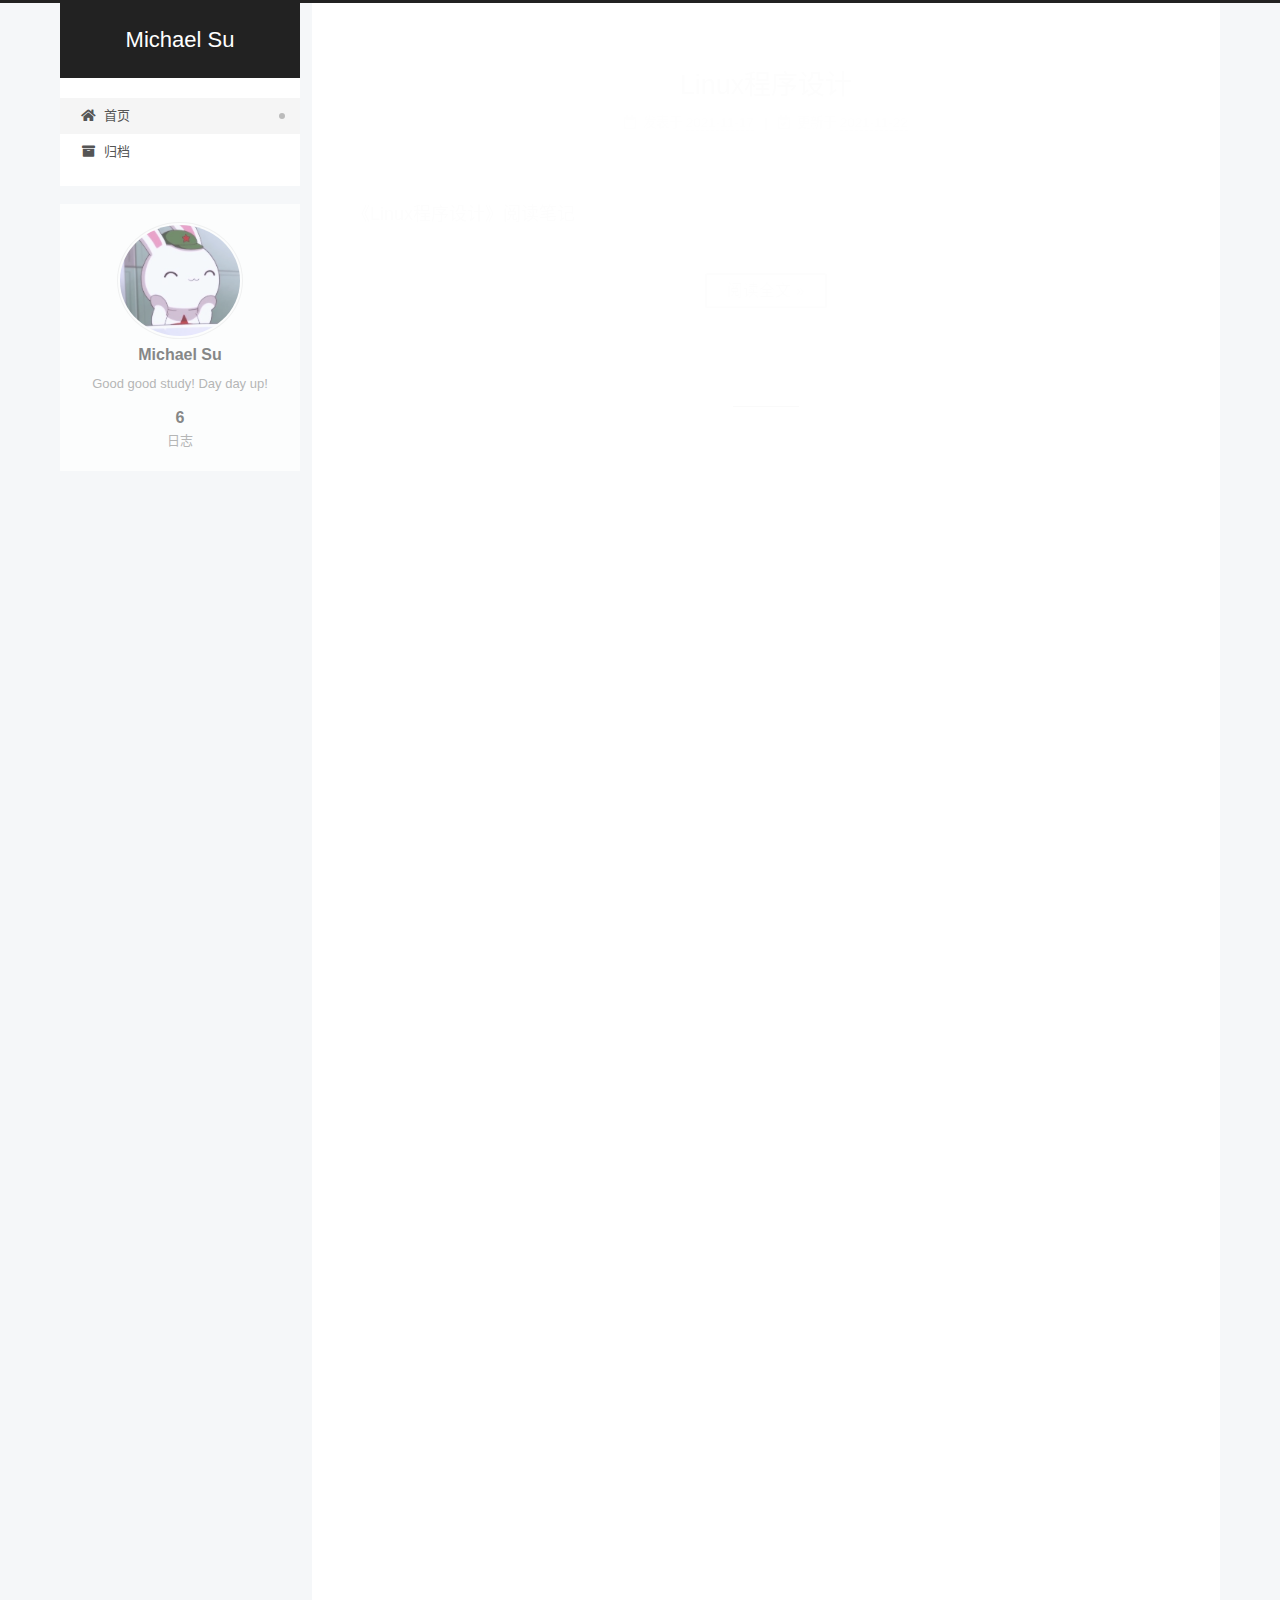
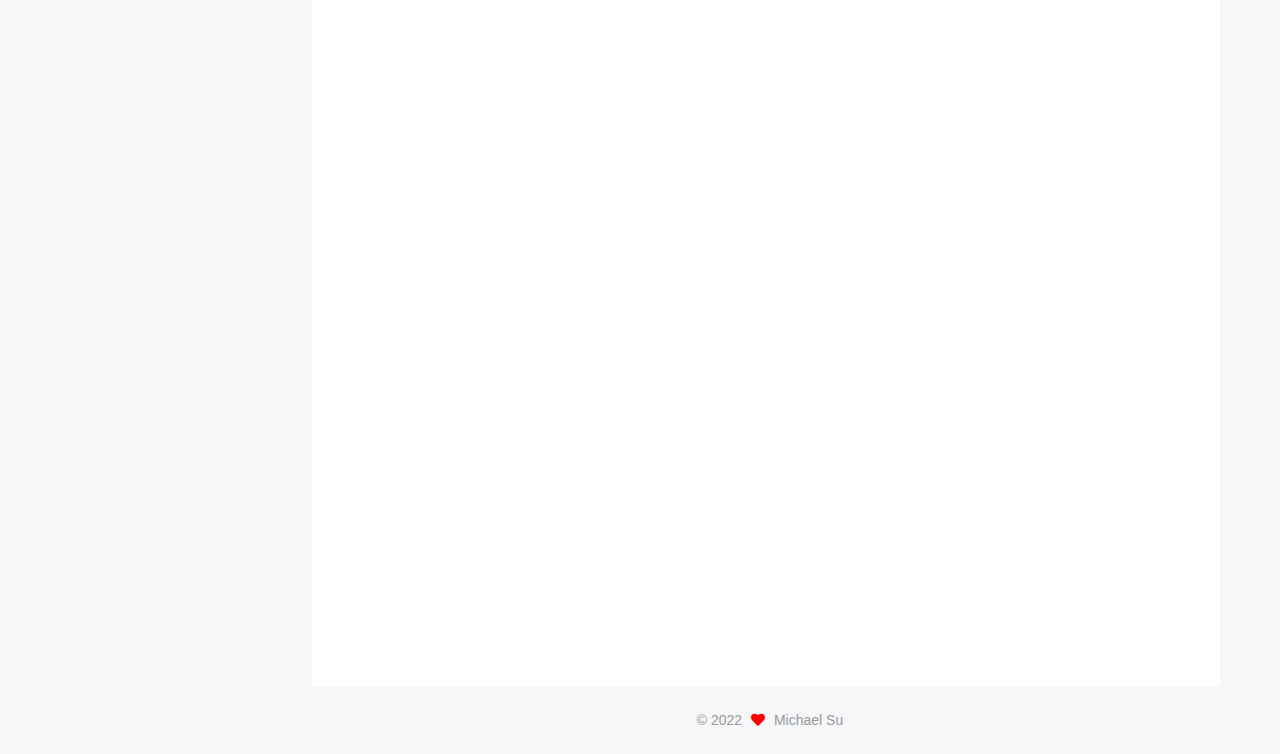
==== index.html @ 022b5d28 "Site updated: 2022-03-12 19:41:47" ====
<!DOCTYPE html>
<html lang="zh-CN">
<head>
  <meta charset="UTF-8">
<meta name="viewport" content="width=device-width, initial-scale=1, maximum-scale=2">
<meta name="theme-color" content="#222">
<meta name="generator" content="Hexo 5.4.0">
<meta name="google-site-verification" content="UNeYoDA40cHUtCZwslthbkMPd11sMTgIdlPcK9KrbYk" />
  <link rel="apple-touch-icon" sizes="180x180" href="/images/apple-touch-icon-next.png">
  <link rel="icon" type="image/png" sizes="32x32" href="/images/favicon-32_32.ico">
  <link rel="icon" type="image/png" sizes="16x16" href="/images/favicon-16_16.ico">
  <link rel="mask-icon" href="/images/logo.svg" color="#222">

<link rel="stylesheet" href="/css/main.css">


<link rel="stylesheet" href="/lib/font-awesome/css/all.min.css">

<script id="hexo-configurations">
    var NexT = window.NexT || {};
    var CONFIG = {"hostname":"example.com","root":"/","scheme":"Pisces","version":"7.8.0","exturl":false,"sidebar":{"position":"left","display":"post","padding":18,"offset":12,"onmobile":false},"copycode":{"enable":true,"show_result":true,"style":"mac"},"back2top":{"enable":true,"sidebar":true,"scrollpercent":true},"bookmark":{"enable":false,"color":"#222","save":"auto"},"fancybox":false,"mediumzoom":false,"lazyload":false,"pangu":false,"comments":{"style":"tabs","active":null,"storage":true,"lazyload":false,"nav":null},"algolia":{"hits":{"per_page":10},"labels":{"input_placeholder":"Search for Posts","hits_empty":"We didn't find any results for the search: ${query}","hits_stats":"${hits} results found in ${time} ms"}},"localsearch":{"enable":false,"trigger":"auto","top_n_per_article":1,"unescape":false,"preload":false},"motion":{"enable":true,"async":false,"transition":{"post_block":"fadeIn","post_header":"slideDownIn","post_body":"slideDownIn","coll_header":"slideLeftIn","sidebar":"slideUpIn"}}};
  </script>

  <meta name="description" content="Good good study! Day day up!">
<meta property="og:type" content="website">
<meta property="og:title" content="Michael Su">
<meta property="og:url" content="http://example.com/index.html">
<meta property="og:site_name" content="Michael Su">
<meta property="og:description" content="Good good study! Day day up!">
<meta property="og:locale" content="zh_CN">
<meta property="article:author" content="Michael Su">
<meta name="twitter:card" content="summary">

<link rel="canonical" href="http://example.com/">


<script id="page-configurations">
  // https://hexo.io/docs/variables.html
  CONFIG.page = {
    sidebar: "",
    isHome : true,
    isPost : false,
    lang   : 'zh-CN'
  };
</script>

  <title>Michael Su</title>
  






  <noscript>
  <style>
  .use-motion .brand,
  .use-motion .menu-item,
  .sidebar-inner,
  .use-motion .post-block,
  .use-motion .pagination,
  .use-motion .comments,
  .use-motion .post-header,
  .use-motion .post-body,
  .use-motion .collection-header { opacity: initial; }

  .use-motion .site-title,
  .use-motion .site-subtitle {
    opacity: initial;
    top: initial;
  }

  .use-motion .logo-line-before i { left: initial; }
  .use-motion .logo-line-after i { right: initial; }
  </style>
</noscript>

</head>

<body itemscope itemtype="http://schema.org/WebPage">
  <div class="container use-motion">
    <div class="headband"></div>

    <header class="header" itemscope itemtype="http://schema.org/WPHeader">
      <div class="header-inner"><div class="site-brand-container">
  <div class="site-nav-toggle">
    <div class="toggle" aria-label="切换导航栏">
      <span class="toggle-line toggle-line-first"></span>
      <span class="toggle-line toggle-line-middle"></span>
      <span class="toggle-line toggle-line-last"></span>
    </div>
  </div>

  <div class="site-meta">

    <a href="/" class="brand" rel="start">
      <span class="logo-line-before"><i></i></span>
      <h1 class="site-title">Michael Su</h1>
      <span class="logo-line-after"><i></i></span>
    </a>
  </div>

  <div class="site-nav-right">
    <div class="toggle popup-trigger">
    </div>
  </div>
</div>




<nav class="site-nav">
  <ul id="menu" class="main-menu menu">
        <li class="menu-item menu-item-home">

    <a href="/" rel="section"><i class="fa fa-home fa-fw"></i>首页</a>

  </li>
        <li class="menu-item menu-item-archives">

    <a href="/archives/" rel="section"><i class="fa fa-archive fa-fw"></i>归档</a>

  </li>
  </ul>
</nav>




</div>
    </header>

    
  <div class="reading-progress-bar"></div>


    <main class="main">
      <div class="main-inner">
        <div class="content-wrap">
          

          <div class="content index posts-expand">
            
      
  
  
  <article itemscope itemtype="http://schema.org/Article" class="post-block" lang="zh-CN">
    <link itemprop="mainEntityOfPage" href="http://example.com/2021/11/17/Linux%E7%A8%8B%E5%BA%8F%E8%AE%BE%E8%AE%A1/">

    <span hidden itemprop="author" itemscope itemtype="http://schema.org/Person">
      <meta itemprop="image" content="/images/avatar.jpg">
      <meta itemprop="name" content="Michael Su">
      <meta itemprop="description" content="Good good study! Day day up!">
    </span>

    <span hidden itemprop="publisher" itemscope itemtype="http://schema.org/Organization">
      <meta itemprop="name" content="Michael Su">
    </span>
      <header class="post-header">
        <h2 class="post-title" itemprop="name headline">
          
            <a href="/2021/11/17/Linux%E7%A8%8B%E5%BA%8F%E8%AE%BE%E8%AE%A1/" class="post-title-link" itemprop="url">Linux程序设计</a>
        </h2>

        <div class="post-meta">
            <span class="post-meta-item">
              <span class="post-meta-item-icon">
                <i class="far fa-calendar"></i>
              </span>
              <span class="post-meta-item-text">发表于</span>

              <time title="创建时间：2021-11-17 09:49:46" itemprop="dateCreated datePublished" datetime="2021-11-17T09:49:46+08:00">2021-11-17</time>
            </span>
              <span class="post-meta-item">
                <span class="post-meta-item-icon">
                  <i class="far fa-calendar-check"></i>
                </span>
                <span class="post-meta-item-text">更新于</span>
                <time title="修改时间：2021-11-22 16:00:54" itemprop="dateModified" datetime="2021-11-22T16:00:54+08:00">2021-11-22</time>
              </span>

          

        </div>
      </header>

    
    
    
    <div class="post-body" itemprop="articleBody">

      
          <p>《Linux程序设计》阅读笔记</p>
          <!--noindex-->
            <div class="post-button">
              <a class="btn" href="/2021/11/17/Linux%E7%A8%8B%E5%BA%8F%E8%AE%BE%E8%AE%A1/">
                阅读全文 &raquo;
              </a>
            </div>
          <!--/noindex-->
        
      
    </div>

    
    
    
      <footer class="post-footer">
        <div class="post-eof"></div>
      </footer>
  </article>
  
  
  

      
  
  
  <article itemscope itemtype="http://schema.org/Article" class="post-block" lang="zh-CN">
    <link itemprop="mainEntityOfPage" href="http://example.com/2021/11/12/%E6%B7%B1%E5%85%A5%E7%90%86%E8%A7%A3%E8%AE%A1%E7%AE%97%E6%9C%BA%E7%B3%BB%E7%BB%9F/">

    <span hidden itemprop="author" itemscope itemtype="http://schema.org/Person">
      <meta itemprop="image" content="/images/avatar.jpg">
      <meta itemprop="name" content="Michael Su">
      <meta itemprop="description" content="Good good study! Day day up!">
    </span>

    <span hidden itemprop="publisher" itemscope itemtype="http://schema.org/Organization">
      <meta itemprop="name" content="Michael Su">
    </span>
      <header class="post-header">
        <h2 class="post-title" itemprop="name headline">
          
            <a href="/2021/11/12/%E6%B7%B1%E5%85%A5%E7%90%86%E8%A7%A3%E8%AE%A1%E7%AE%97%E6%9C%BA%E7%B3%BB%E7%BB%9F/" class="post-title-link" itemprop="url">深入理解计算机系统</a>
        </h2>

        <div class="post-meta">
            <span class="post-meta-item">
              <span class="post-meta-item-icon">
                <i class="far fa-calendar"></i>
              </span>
              <span class="post-meta-item-text">发表于</span>

              <time title="创建时间：2021-11-12 21:46:31" itemprop="dateCreated datePublished" datetime="2021-11-12T21:46:31+08:00">2021-11-12</time>
            </span>
              <span class="post-meta-item">
                <span class="post-meta-item-icon">
                  <i class="far fa-calendar-check"></i>
                </span>
                <span class="post-meta-item-text">更新于</span>
                <time title="修改时间：2022-03-12 19:41:09" itemprop="dateModified" datetime="2022-03-12T19:41:09+08:00">2022-03-12</time>
              </span>

          

        </div>
      </header>

    
    
    
    <div class="post-body" itemprop="articleBody">

      
          <p>《深入理解计算机系统》阅读笔记</p>
          <!--noindex-->
            <div class="post-button">
              <a class="btn" href="/2021/11/12/%E6%B7%B1%E5%85%A5%E7%90%86%E8%A7%A3%E8%AE%A1%E7%AE%97%E6%9C%BA%E7%B3%BB%E7%BB%9F/">
                阅读全文 &raquo;
              </a>
            </div>
          <!--/noindex-->
        
      
    </div>

    
    
    
      <footer class="post-footer">
        <div class="post-eof"></div>
      </footer>
  </article>
  
  
  

      
  
  
  <article itemscope itemtype="http://schema.org/Article" class="post-block" lang="zh-CN">
    <link itemprop="mainEntityOfPage" href="http://example.com/2021/11/01/PowerAQ-NodeEdit/">

    <span hidden itemprop="author" itemscope itemtype="http://schema.org/Person">
      <meta itemprop="image" content="/images/avatar.jpg">
      <meta itemprop="name" content="Michael Su">
      <meta itemprop="description" content="Good good study! Day day up!">
    </span>

    <span hidden itemprop="publisher" itemscope itemtype="http://schema.org/Organization">
      <meta itemprop="name" content="Michael Su">
    </span>
      <header class="post-header">
        <h2 class="post-title" itemprop="name headline">
          
            <a href="/2021/11/01/PowerAQ-NodeEdit/" class="post-title-link" itemprop="url">软件相关</a>
        </h2>

        <div class="post-meta">
            <span class="post-meta-item">
              <span class="post-meta-item-icon">
                <i class="far fa-calendar"></i>
              </span>
              <span class="post-meta-item-text">发表于</span>
              

              <time title="创建时间：2021-11-01 14:17:19 / 修改时间：19:46:26" itemprop="dateCreated datePublished" datetime="2021-11-01T14:17:19+08:00">2021-11-01</time>
            </span>

          

        </div>
      </header>

    
    
    
    <div class="post-body" itemprop="articleBody">

      
          <p>QNodeEdit相关分析与记录</p>
          <!--noindex-->
            <div class="post-button">
              <a class="btn" href="/2021/11/01/PowerAQ-NodeEdit/">
                阅读全文 &raquo;
              </a>
            </div>
          <!--/noindex-->
        
      
    </div>

    
    
    
      <footer class="post-footer">
        <div class="post-eof"></div>
      </footer>
  </article>
  
  
  

      
  
  
  <article itemscope itemtype="http://schema.org/Article" class="post-block" lang="zh-CN">
    <link itemprop="mainEntityOfPage" href="http://example.com/2021/10/14/Linux%20C%E4%BB%8E%E5%85%A5%E9%97%A8%E5%88%B0%E7%B2%BE%E9%80%9A(%E7%AC%94%E8%AE%B0)/">

    <span hidden itemprop="author" itemscope itemtype="http://schema.org/Person">
      <meta itemprop="image" content="/images/avatar.jpg">
      <meta itemprop="name" content="Michael Su">
      <meta itemprop="description" content="Good good study! Day day up!">
    </span>

    <span hidden itemprop="publisher" itemscope itemtype="http://schema.org/Organization">
      <meta itemprop="name" content="Michael Su">
    </span>
      <header class="post-header">
        <h2 class="post-title" itemprop="name headline">
          
            <a href="/2021/10/14/Linux%20C%E4%BB%8E%E5%85%A5%E9%97%A8%E5%88%B0%E7%B2%BE%E9%80%9A(%E7%AC%94%E8%AE%B0)/" class="post-title-link" itemprop="url">Linux C笔记</a>
        </h2>

        <div class="post-meta">
            <span class="post-meta-item">
              <span class="post-meta-item-icon">
                <i class="far fa-calendar"></i>
              </span>
              <span class="post-meta-item-text">发表于</span>
              

              <time title="创建时间：2021-10-14 21:22:59 / 修改时间：21:36:43" itemprop="dateCreated datePublished" datetime="2021-10-14T21:22:59+08:00">2021-10-14</time>
            </span>

          

        </div>
      </header>

    
    
    
    <div class="post-body" itemprop="articleBody">

      
          <p>《Linux C从入门到精通》阅读笔记，为工作打基础，后续可能还有《深入理解Linux内核》等内容</p>
          <!--noindex-->
            <div class="post-button">
              <a class="btn" href="/2021/10/14/Linux%20C%E4%BB%8E%E5%85%A5%E9%97%A8%E5%88%B0%E7%B2%BE%E9%80%9A(%E7%AC%94%E8%AE%B0)/">
                阅读全文 &raquo;
              </a>
            </div>
          <!--/noindex-->
        
      
    </div>

    
    
    
      <footer class="post-footer">
        <div class="post-eof"></div>
      </footer>
  </article>
  
  
  

      
  
  
  <article itemscope itemtype="http://schema.org/Article" class="post-block" lang="zh-CN">
    <link itemprop="mainEntityOfPage" href="http://example.com/2021/10/12/%E8%AE%BA%E6%96%87%E6%A0%BC%E5%BC%8F%E7%9A%84%E4%B8%80%E4%BA%9B%E8%AE%B0%E5%BD%95/">

    <span hidden itemprop="author" itemscope itemtype="http://schema.org/Person">
      <meta itemprop="image" content="/images/avatar.jpg">
      <meta itemprop="name" content="Michael Su">
      <meta itemprop="description" content="Good good study! Day day up!">
    </span>

    <span hidden itemprop="publisher" itemscope itemtype="http://schema.org/Organization">
      <meta itemprop="name" content="Michael Su">
    </span>
      <header class="post-header">
        <h2 class="post-title" itemprop="name headline">
          
            <a href="/2021/10/12/%E8%AE%BA%E6%96%87%E6%A0%BC%E5%BC%8F%E7%9A%84%E4%B8%80%E4%BA%9B%E8%AE%B0%E5%BD%95/" class="post-title-link" itemprop="url">论文格式的一些记录</a>
        </h2>

        <div class="post-meta">
            <span class="post-meta-item">
              <span class="post-meta-item-icon">
                <i class="far fa-calendar"></i>
              </span>
              <span class="post-meta-item-text">发表于</span>
              

              <time title="创建时间：2021-10-12 19:14:09 / 修改时间：19:16:25" itemprop="dateCreated datePublished" datetime="2021-10-12T19:14:09+08:00">2021-10-12</time>
            </span>

          

        </div>
      </header>

    
    
    
    <div class="post-body" itemprop="articleBody">

      
          <p>记录写论文过程中遇到的一些问题以及解决办法</p>
          <!--noindex-->
            <div class="post-button">
              <a class="btn" href="/2021/10/12/%E8%AE%BA%E6%96%87%E6%A0%BC%E5%BC%8F%E7%9A%84%E4%B8%80%E4%BA%9B%E8%AE%B0%E5%BD%95/">
                阅读全文 &raquo;
              </a>
            </div>
          <!--/noindex-->
        
      
    </div>

    
    
    
      <footer class="post-footer">
        <div class="post-eof"></div>
      </footer>
  </article>
  
  
  

      
  
  
  <article itemscope itemtype="http://schema.org/Article" class="post-block" lang="zh-CN">
    <link itemprop="mainEntityOfPage" href="http://example.com/2021/10/10/%E4%B8%80%E4%BA%9B%E6%93%8D%E4%BD%9C%E8%AE%B0%E5%BD%95/">

    <span hidden itemprop="author" itemscope itemtype="http://schema.org/Person">
      <meta itemprop="image" content="/images/avatar.jpg">
      <meta itemprop="name" content="Michael Su">
      <meta itemprop="description" content="Good good study! Day day up!">
    </span>

    <span hidden itemprop="publisher" itemscope itemtype="http://schema.org/Organization">
      <meta itemprop="name" content="Michael Su">
    </span>
      <header class="post-header">
        <h2 class="post-title" itemprop="name headline">
          
            <a href="/2021/10/10/%E4%B8%80%E4%BA%9B%E6%93%8D%E4%BD%9C%E8%AE%B0%E5%BD%95/" class="post-title-link" itemprop="url">部分软件、框架操作记录</a>
        </h2>

        <div class="post-meta">
            <span class="post-meta-item">
              <span class="post-meta-item-icon">
                <i class="far fa-calendar"></i>
              </span>
              <span class="post-meta-item-text">发表于</span>

              <time title="创建时间：2021-10-10 10:56:15" itemprop="dateCreated datePublished" datetime="2021-10-10T10:56:15+08:00">2021-10-10</time>
            </span>
              <span class="post-meta-item">
                <span class="post-meta-item-icon">
                  <i class="far fa-calendar-check"></i>
                </span>
                <span class="post-meta-item-text">更新于</span>
                <time title="修改时间：2021-12-01 20:34:36" itemprop="dateModified" datetime="2021-12-01T20:34:36+08:00">2021-12-01</time>
              </span>

          

        </div>
      </header>

    
    
    
    <div class="post-body" itemprop="articleBody">

      
          <p>即将步入工作，主要记录自己在折腾各种软件的过程中的一些操作记录，方便后续再次使用作为参考。</p>
          <!--noindex-->
            <div class="post-button">
              <a class="btn" href="/2021/10/10/%E4%B8%80%E4%BA%9B%E6%93%8D%E4%BD%9C%E8%AE%B0%E5%BD%95/">
                阅读全文 &raquo;
              </a>
            </div>
          <!--/noindex-->
        
      
    </div>

    
    
    
      <footer class="post-footer">
        <div class="post-eof"></div>
      </footer>
  </article>
  
  
  


  



          </div>
          

<script>
  window.addEventListener('tabs:register', () => {
    let { activeClass } = CONFIG.comments;
    if (CONFIG.comments.storage) {
      activeClass = localStorage.getItem('comments_active') || activeClass;
    }
    if (activeClass) {
      let activeTab = document.querySelector(`a[href="#comment-${activeClass}"]`);
      if (activeTab) {
        activeTab.click();
      }
    }
  });
  if (CONFIG.comments.storage) {
    window.addEventListener('tabs:click', event => {
      if (!event.target.matches('.tabs-comment .tab-content .tab-pane')) return;
      let commentClass = event.target.classList[1];
      localStorage.setItem('comments_active', commentClass);
    });
  }
</script>

        </div>
          
  
  <div class="toggle sidebar-toggle">
    <span class="toggle-line toggle-line-first"></span>
    <span class="toggle-line toggle-line-middle"></span>
    <span class="toggle-line toggle-line-last"></span>
  </div>

  <aside class="sidebar">
    <div class="sidebar-inner">

      <ul class="sidebar-nav motion-element">
        <li class="sidebar-nav-toc">
          文章目录
        </li>
        <li class="sidebar-nav-overview">
          站点概览
        </li>
      </ul>

      <!--noindex-->
      <div class="post-toc-wrap sidebar-panel">
      </div>
      <!--/noindex-->

      <div class="site-overview-wrap sidebar-panel">
        <div class="site-author motion-element" itemprop="author" itemscope itemtype="http://schema.org/Person">
    <img class="site-author-image" itemprop="image" alt="Michael Su"
      src="/images/avatar.jpg">
  <p class="site-author-name" itemprop="name">Michael Su</p>
  <div class="site-description" itemprop="description">Good good study! Day day up!</div>
</div>
<div class="site-state-wrap motion-element">
  <nav class="site-state">
      <div class="site-state-item site-state-posts">
          <a href="/archives/">
        
          <span class="site-state-item-count">6</span>
          <span class="site-state-item-name">日志</span>
        </a>
      </div>
  </nav>
</div>



      </div>
        <div class="back-to-top motion-element">
          <i class="fa fa-arrow-up"></i>
          <span>0%</span>
        </div>

    </div>
  </aside>
  <div id="sidebar-dimmer"></div>


      </div>
    </main>

    <footer class="footer">
      <div class="footer-inner">
        

        

<div class="copyright">
  
  &copy; 
  <span itemprop="copyrightYear">2022</span>
  <span class="with-love">
    <i class="fa fa-heart"></i>
  </span>
  <span class="author" itemprop="copyrightHolder">Michael Su</span>
</div>

<!--
  <div class="powered-by">由 <a href="https://hexo.io/" class="theme-link" rel="noopener" target="_blank">Hexo</a> & <a href="https://pisces.theme-next.org/" class="theme-link" rel="noopener" target="_blank">NexT.Pisces</a> 强力驱动
  </div>
-->

        








      </div>
    </footer>
  </div>

  
  <script src="/lib/anime.min.js"></script>
  <script src="/lib/velocity/velocity.min.js"></script>
  <script src="/lib/velocity/velocity.ui.min.js"></script>

<script src="/js/utils.js"></script>

<script src="/js/motion.js"></script>


<script src="/js/schemes/pisces.js"></script>


<script src="/js/next-boot.js"></script>




  















  

  

</body>
</html>
---- css/main.css ----
:root {
  --body-bg-color: #f5f7f9;
  --content-bg-color: #fff;
  --card-bg-color: #f5f5f5;
  --text-color: #555;
  --blockquote-color: #666;
  --link-color: #555;
  --link-hover-color: #222;
  --brand-color: #fff;
  --brand-hover-color: #fff;
  --table-row-odd-bg-color: #f9f9f9;
  --table-row-hover-bg-color: #f5f5f5;
  --menu-item-bg-color: #f5f5f5;
  --btn-default-bg: #fff;
  --btn-default-color: #555;
  --btn-default-border-color: #555;
  --btn-default-hover-bg: #222;
  --btn-default-hover-color: #fff;
  --btn-default-hover-border-color: #222;
}
html {
  line-height: 1.15; /* 1 */
  -webkit-text-size-adjust: 100%; /* 2 */
}
body {
  margin: 0;
}
main {
  display: block;
}
h1 {
  font-size: 2em;
  margin: 0.67em 0;
}
hr {
  box-sizing: content-box; /* 1 */
  height: 0; /* 1 */
  overflow: visible; /* 2 */
}
pre {
  font-family: monospace, monospace; /* 1 */
  font-size: 1em; /* 2 */
}
a {
  background: transparent;
}
abbr[title] {
  border-bottom: none; /* 1 */
  text-decoration: underline; /* 2 */
  text-decoration: underline dotted; /* 2 */
}
b,
strong {
  font-weight: bolder;
}
code,
kbd,
samp {
  font-family: monospace, monospace; /* 1 */
  font-size: 1em; /* 2 */
}
small {
  font-size: 80%;
}
sub,
sup {
  font-size: 75%;
  line-height: 0;
  position: relative;
  vertical-align: baseline;
}
sub {
  bottom: -0.25em;
}
sup {
  top: -0.5em;
}
img {
  border-style: none;
}
button,
input,
optgroup,
select,
textarea {
  font-family: inherit; /* 1 */
  font-size: 100%; /* 1 */
  line-height: 1.15; /* 1 */
  margin: 0; /* 2 */
}
button,
input {
/* 1 */
  overflow: visible;
}
button,
select {
/* 1 */
  text-transform: none;
}
button,
[type='button'],
[type='reset'],
[type='submit'] {
  -webkit-appearance: button;
}
button::-moz-focus-inner,
[type='button']::-moz-focus-inner,
[type='reset']::-moz-focus-inner,
[type='submit']::-moz-focus-inner {
  border-style: none;
  padding: 0;
}
button:-moz-focusring,
[type='button']:-moz-focusring,
[type='reset']:-moz-focusring,
[type='submit']:-moz-focusring {
  outline: 1px dotted ButtonText;
}
fieldset {
  padding: 0.35em 0.75em 0.625em;
}
legend {
  box-sizing: border-box; /* 1 */
  color: inherit; /* 2 */
  display: table; /* 1 */
  max-width: 100%; /* 1 */
  padding: 0; /* 3 */
  white-space: normal; /* 1 */
}
progress {
  vertical-align: baseline;
}
textarea {
  overflow: auto;
}
[type='checkbox'],
[type='radio'] {
  box-sizing: border-box; /* 1 */
  padding: 0; /* 2 */
}
[type='number']::-webkit-inner-spin-button,
[type='number']::-webkit-outer-spin-button {
  height: auto;
}
[type='search'] {
  outline-offset: -2px; /* 2 */
  -webkit-appearance: textfield; /* 1 */
}
[type='search']::-webkit-search-decoration {
  -webkit-appearance: none;
}
::-webkit-file-upload-button {
  font: inherit; /* 2 */
  -webkit-appearance: button; /* 1 */
}
details {
  display: block;
}
summary {
  display: list-item;
}
template {
  display: none;
}
[hidden] {
  display: none;
}
::selection {
  background: #262a30;
  color: #eee;
}
html,
body {
  height: 100%;
}
body {
  background: var(--body-bg-color);
  color: var(--text-color);
  font-family: 'Lato', "PingFang SC", "Microsoft YaHei", sans-serif;
  font-size: 1em;
  line-height: 2;
}
@media (max-width: 991px) {
  body {
    padding-left: 0 !important;
    padding-right: 0 !important;
  }
}
h1,
h2,
h3,
h4,
h5,
h6 {
  font-family: 'Lato', "PingFang SC", "Microsoft YaHei", sans-serif;
  font-weight: bold;
  line-height: 1.5;
  margin: 20px 0 15px;
}
h1 {
  font-size: 1.5em;
}
h2 {
  font-size: 1.375em;
}
h3 {
  font-size: 1.25em;
}
h4 {
  font-size: 1.125em;
}
h5 {
  font-size: 1em;
}
h6 {
  font-size: 0.875em;
}
p {
  margin: 0 0 20px 0;
}
a,
span.exturl {
  border-bottom: 1px solid #999;
  color: var(--link-color);
  outline: 0;
  text-decoration: none;
  overflow-wrap: break-word;
  word-wrap: break-word;
  cursor: pointer;
}
a:hover,
span.exturl:hover {
  border-bottom-color: var(--link-hover-color);
  color: var(--link-hover-color);
}
iframe,
img,
video {
  display: block;
  margin-left: auto;
  margin-right: auto;
  max-width: 100%;
}
hr {
  background-image: repeating-linear-gradient(-45deg, #ddd, #ddd 4px, transparent 4px, transparent 8px);
  border: 0;
  height: 3px;
  margin: 40px 0;
}
blockquote {
  border-left: 4px solid #ddd;
  color: var(--blockquote-color);
  margin: 0;
  padding: 0 15px;
}
blockquote cite::before {
  content: '-';
  padding: 0 5px;
}
dt {
  font-weight: bold;
}
dd {
  margin: 0;
  padding: 0;
}
kbd {
  background-color: #f5f5f5;
  background-image: linear-gradient(#eee, #fff, #eee);
  border: 1px solid #ccc;
  border-radius: 0.2em;
  box-shadow: 0.1em 0.1em 0.2em rgba(0,0,0,0.1);
  color: #555;
  font-family: inherit;
  padding: 0.1em 0.3em;
  white-space: nowrap;
}
.table-container {
  overflow: auto;
}
table {
  border-collapse: collapse;
  border-spacing: 0;
  font-size: 0.875em;
  margin: 0 0 20px 0;
  width: 100%;
}
tbody tr:nth-of-type(odd) {
  background: var(--table-row-odd-bg-color);
}
tbody tr:hover {
  background: var(--table-row-hover-bg-color);
}
caption,
th,
td {
  font-weight: normal;
  padding: 8px;
  vertical-align: middle;
}
th,
td {
  border: 1px solid #ddd;
  border-bottom: 3px solid #ddd;
}
th {
  font-weight: 700;
  padding-bottom: 10px;
}
td {
  border-bottom-width: 1px;
}
.btn {
  background: var(--btn-default-bg);
  border: 2px solid var(--btn-default-border-color);
  border-radius: 2px;
  color: var(--btn-default-color);
  display: inline-block;
  font-size: 0.875em;
  line-height: 2;
  padding: 0 20px;
  text-decoration: none;
  transition-property: background-color;
  transition-delay: 0s;
  transition-duration: 0.2s;
  transition-timing-function: ease-in-out;
}
.btn:hover {
  background: var(--btn-default-hover-bg);
  border-color: var(--btn-default-hover-border-color);
  color: var(--btn-default-hover-color);
}
.btn + .btn {
  margin: 0 0 8px 8px;
}
.btn .fa-fw {
  text-align: left;
  width: 1.285714285714286em;
}
.toggle {
  line-height: 0;
}
.toggle .toggle-line {
  background: #fff;
  display: inline-block;
  height: 2px;
  left: 0;
  position: relative;
  top: 0;
  transition: all 0.4s;
  vertical-align: top;
  width: 100%;
}
.toggle .toggle-line:not(:first-child) {
  margin-top: 3px;
}
.toggle.toggle-arrow .toggle-line-first {
  left: 50%;
  top: 2px;
  transform: rotate(45deg);
  width: 50%;
}
.toggle.toggle-arrow .toggle-line-middle {
  left: 2px;
  width: 90%;
}
.toggle.toggle-arrow .toggle-line-last {
  left: 50%;
  top: -2px;
  transform: rotate(-45deg);
  width: 50%;
}
.toggle.toggle-close .toggle-line-first {
  transform: rotate(-45deg);
  top: 5px;
}
.toggle.toggle-close .toggle-line-middle {
  opacity: 0;
}
.toggle.toggle-close .toggle-line-last {
  transform: rotate(45deg);
  top: -5px;
}
.highlight-container {
  position: relative;
}
.highlight-container:hover .copy-btn,
.highlight-container .copy-btn:focus {
  opacity: 1;
}
.copy-btn {
  color: #333;
  cursor: pointer;
  line-height: 1.6;
  opacity: 0;
  padding: 2px 6px;
  position: absolute;
  transition-delay: 0s;
  transition-duration: 0.2s;
  transition-timing-function: ease-in-out;
  color: #fff;
  font-size: 14px;
  right: 0;
  top: 2px;
}
.highlight-container {
  background: #21252b;
  border-radius: 5px;
  box-shadow: 0 10px 30px 0 rgba(0,0,0,0.4);
  padding-top: 30px;
}
.highlight-container::before {
  background: #fc625d;
  border-radius: 50%;
  box-shadow: 20px 0 #fdbc40, 40px 0 #35cd4b;
  content: ' ';
  height: 12px;
  left: 12px;
  margin-top: -20px;
  position: absolute;
  width: 12px;
}
.highlight-container .highlight {
  border-radius: 0 0 5px 5px;
}
.highlight-container .highlight .table-container {
  border-radius: 0 0 5px 5px;
}
.highlight,
pre {
  background: #f7f7f7;
  color: #4d4d4c;
  line-height: 1.6;
  margin: 0 auto 20px;
}
pre,
code {
  font-family: consolas, Menlo, monospace, "PingFang SC", "Microsoft YaHei";
}
code {
  background: #eee;
  border-radius: 3px;
  color: #555;
  padding: 2px 4px;
  overflow-wrap: break-word;
  word-wrap: break-word;
}
.highlight *::selection {
  background: #d6d6d6;
}
.highlight pre {
  border: 0;
  margin: 0;
  padding: 10px 0;
}
.highlight table {
  border: 0;
  margin: 0;
  width: auto;
}
.highlight td {
  border: 0;
  padding: 0;
}
.highlight figcaption {
  background: #eff2f3;
  color: #4d4d4c;
  display: flex;
  font-size: 0.875em;
  justify-content: space-between;
  line-height: 1.2;
  padding: 0.5em;
}
.highlight figcaption a {
  color: #4d4d4c;
}
.highlight figcaption a:hover {
  border-bottom-color: #4d4d4c;
}
.highlight .gutter {
  -moz-user-select: none;
  -ms-user-select: none;
  -webkit-user-select: none;
  user-select: none;
}
.highlight .gutter pre {
  background: #eff2f3;
  color: #869194;
  padding-left: 10px;
  padding-right: 10px;
  text-align: right;
}
.highlight .code pre {
  background: #f7f7f7;
  padding-left: 10px;
  width: 100%;
}
.gist table {
  width: auto;
}
.gist table td {
  border: 0;
}
pre {
  overflow: auto;
  padding: 10px;
}
pre code {
  background: none;
  color: #4d4d4c;
  font-size: 0.875em;
  padding: 0;
  text-shadow: none;
}
pre .deletion {
  background: #fdd;
}
pre .addition {
  background: #dfd;
}
pre .meta {
  color: #eab700;
  -moz-user-select: none;
  -ms-user-select: none;
  -webkit-user-select: none;
  user-select: none;
}
pre .comment {
  color: #8e908c;
}
pre .variable,
pre .attribute,
pre .tag,
pre .name,
pre .regexp,
pre .ruby .constant,
pre .xml .tag .title,
pre .xml .pi,
pre .xml .doctype,
pre .html .doctype,
pre .css .id,
pre .css .class,
pre .css .pseudo {
  color: #c82829;
}
pre .number,
pre .preprocessor,
pre .built_in,
pre .builtin-name,
pre .literal,
pre .params,
pre .constant,
pre .command {
  color: #f5871f;
}
pre .ruby .class .title,
pre .css .rules .attribute,
pre .string,
pre .symbol,
pre .value,
pre .inheritance,
pre .header,
pre .ruby .symbol,
pre .xml .cdata,
pre .special,
pre .formula {
  color: #718c00;
}
pre .title,
pre .css .hexcolor {
  color: #3e999f;
}
pre .function,
pre .python .decorator,
pre .python .title,
pre .ruby .function .title,
pre .ruby .title .keyword,
pre .perl .sub,
pre .javascript .title,
pre .coffeescript .title {
  color: #4271ae;
}
pre .keyword,
pre .javascript .function {
  color: #8959a8;
}
.blockquote-center {
  border-left: none;
  margin: 40px 0;
  padding: 0;
  position: relative;
  text-align: center;
}
.blockquote-center .fa {
  display: block;
  opacity: 0.6;
  position: absolute;
  width: 100%;
}
.blockquote-center .fa-quote-left {
  border-top: 1px solid #ccc;
  text-align: left;
  top: -20px;
}
.blockquote-center .fa-quote-right {
  border-bottom: 1px solid #ccc;
  text-align: right;
  bottom: -20px;
}
.blockquote-center p,
.blockquote-center div {
  text-align: center;
}
.post-body .group-picture img {
  margin: 0 auto;
  padding: 0 3px;
}
.group-picture-row {
  margin-bottom: 6px;
  overflow: hidden;
}
.group-picture-column {
  float: left;
  margin-bottom: 10px;
}
.post-body .label {
  color: #555;
  display: inline;
  padding: 0 2px;
}
.post-body .label.default {
  background: #f0f0f0;
}
.post-body .label.primary {
  background: #efe6f7;
}
.post-body .label.info {
  background: #e5f2f8;
}
.post-body .label.success {
  background: #e7f4e9;
}
.post-body .label.warning {
  background: #fcf6e1;
}
.post-body .label.danger {
  background: #fae8eb;
}
.post-body .tabs {
  margin-bottom: 20px;
}
.post-body .tabs,
.tabs-comment {
  display: block;
  padding-top: 10px;
  position: relative;
}
.post-body .tabs ul.nav-tabs,
.tabs-comment ul.nav-tabs {
  display: flex;
  flex-wrap: wrap;
  margin: 0;
  margin-bottom: -1px;
  padding: 0;
}
@media (max-width: 413px) {
  .post-body .tabs ul.nav-tabs,
  .tabs-comment ul.nav-tabs {
    display: block;
    margin-bottom: 5px;
  }
}
.post-body .tabs ul.nav-tabs li.tab,
.tabs-comment ul.nav-tabs li.tab {
  border-bottom: 1px solid #ddd;
  border-left: 1px solid transparent;
  border-right: 1px solid transparent;
  border-top: 3px solid transparent;
  flex-grow: 1;
  list-style-type: none;
  border-radius: 0 0 0 0;
}
@media (max-width: 413px) {
  .post-body .tabs ul.nav-tabs li.tab,
  .tabs-comment ul.nav-tabs li.tab {
    border-bottom: 1px solid transparent;
    border-left: 3px solid transparent;
    border-right: 1px solid transparent;
    border-top: 1px solid transparent;
  }
}
@media (max-width: 413px) {
  .post-body .tabs ul.nav-tabs li.tab,
  .tabs-comment ul.nav-tabs li.tab {
    border-radius: 0;
  }
}
.post-body .tabs ul.nav-tabs li.tab a,
.tabs-comment ul.nav-tabs li.tab a {
  border-bottom: initial;
  display: block;
  line-height: 1.8;
  outline: 0;
  padding: 0.25em 0.75em;
  text-align: center;
  transition-delay: 0s;
  transition-duration: 0.2s;
  transition-timing-function: ease-out;
}
.post-body .tabs ul.nav-tabs li.tab a i,
.tabs-comment ul.nav-tabs li.tab a i {
  width: 1.285714285714286em;
}
.post-body .tabs ul.nav-tabs li.tab.active,
.tabs-comment ul.nav-tabs li.tab.active {
  border-bottom: 1px solid transparent;
  border-left: 1px solid #ddd;
  border-right: 1px solid #ddd;
  border-top: 3px solid #fc6423;
}
@media (max-width: 413px) {
  .post-body .tabs ul.nav-tabs li.tab.active,
  .tabs-comment ul.nav-tabs li.tab.active {
    border-bottom: 1px solid #ddd;
    border-left: 3px solid #fc6423;
    border-right: 1px solid #ddd;
    border-top: 1px solid #ddd;
  }
}
.post-body .tabs ul.nav-tabs li.tab.active a,
.tabs-comment ul.nav-tabs li.tab.active a {
  color: var(--link-color);
  cursor: default;
}
.post-body .tabs .tab-content .tab-pane,
.tabs-comment .tab-content .tab-pane {
  border: 1px solid #ddd;
  border-top: 0;
  padding: 20px 20px 0 20px;
  border-radius: 0;
}
.post-body .tabs .tab-content .tab-pane:not(.active),
.tabs-comment .tab-content .tab-pane:not(.active) {
  display: none;
}
.post-body .tabs .tab-content .tab-pane.active,
.tabs-comment .tab-content .tab-pane.active {
  display: block;
}
.post-body .tabs .tab-content .tab-pane.active:nth-of-type(1),
.tabs-comment .tab-content .tab-pane.active:nth-of-type(1) {
  border-radius: 0 0 0 0;
}
@media (max-width: 413px) {
  .post-body .tabs .tab-content .tab-pane.active:nth-of-type(1),
  .tabs-comment .tab-content .tab-pane.active:nth-of-type(1) {
    border-radius: 0;
  }
}
.post-body .note {
  border-radius: 3px;
  margin-bottom: 20px;
  padding: 1em;
  position: relative;
  border: 1px solid #eee;
  border-left-width: 5px;
}
.post-body .note h2,
.post-body .note h3,
.post-body .note h4,
.post-body .note h5,
.post-body .note h6 {
  margin-top: 0;
  border-bottom: initial;
  margin-bottom: 0;
  padding-top: 0;
}
.post-body .note p:first-child,
.post-body .note ul:first-child,
.post-body .note ol:first-child,
.post-body .note table:first-child,
.post-body .note pre:first-child,
.post-body .note blockquote:first-child,
.post-body .note img:first-child {
  margin-top: 0;
}
.post-body .note p:last-child,
.post-body .note ul:last-child,
.post-body .note ol:last-child,
.post-body .note table:last-child,
.post-body .note pre:last-child,
.post-body .note blockquote:last-child,
.post-body .note img:last-child {
  margin-bottom: 0;
}
.post-body .note.default {
  border-left-color: #777;
}
.post-body .note.default h2,
.post-body .note.default h3,
.post-body .note.default h4,
.post-body .note.default h5,
.post-body .note.default h6 {
  color: #777;
}
.post-body .note.primary {
  border-left-color: #6f42c1;
}
.post-body .note.primary h2,
.post-body .note.primary h3,
.post-body .note.primary h4,
.post-body .note.primary h5,
.post-body .note.primary h6 {
  color: #6f42c1;
}
.post-body .note.info {
  border-left-color: #428bca;
}
.post-body .note.info h2,
.post-body .note.info h3,
.post-body .note.info h4,
.post-body .note.info h5,
.post-body .note.info h6 {
  color: #428bca;
}
.post-body .note.success {
  border-left-color: #5cb85c;
}
.post-body .note.success h2,
.post-body .note.success h3,
.post-body .note.success h4,
.post-body .note.success h5,
.post-body .note.success h6 {
  color: #5cb85c;
}
.post-body .note.warning {
  border-left-color: #f0ad4e;
}
.post-body .note.warning h2,
.post-body .note.warning h3,
.post-body .note.warning h4,
.post-body .note.warning h5,
.post-body .note.warning h6 {
  color: #f0ad4e;
}
.post-body .note.danger {
  border-left-color: #d9534f;
}
.post-body .note.danger h2,
.post-body .note.danger h3,
.post-body .note.danger h4,
.post-body .note.danger h5,
.post-body .note.danger h6 {
  color: #d9534f;
}
.pagination .prev,
.pagination .next,
.pagination .page-number,
.pagination .space {
  display: inline-block;
  margin: 0 10px;
  padding: 0 11px;
  position: relative;
  top: -1px;
}
@media (max-width: 767px) {
  .pagination .prev,
  .pagination .next,
  .pagination .page-number,
  .pagination .space {
    margin: 0 5px;
  }
}
.pagination {
  border-top: 1px solid #eee;
  margin: 120px 0 0;
  text-align: center;
}
.pagination .prev,
.pagination .next,
.pagination .page-number {
  border-bottom: 0;
  border-top: 1px solid #eee;
  transition-property: border-color;
  transition-delay: 0s;
  transition-duration: 0.2s;
  transition-timing-function: ease-in-out;
}
.pagination .prev:hover,
.pagination .next:hover,
.pagination .page-number:hover {
  border-top-color: #222;
}
.pagination .space {
  margin: 0;
  padding: 0;
}
.pagination .prev {
  margin-left: 0;
}
.pagination .next {
  margin-right: 0;
}
.pagination .page-number.current {
  background: #ccc;
  border-top-color: #ccc;
  color: #fff;
}
@media (max-width: 767px) {
  .pagination {
    border-top: none;
  }
  .pagination .prev,
  .pagination .next,
  .pagination .page-number {
    border-bottom: 1px solid #eee;
    border-top: 0;
    margin-bottom: 10px;
    padding: 0 10px;
  }
  .pagination .prev:hover,
  .pagination .next:hover,
  .pagination .page-number:hover {
    border-bottom-color: #222;
  }
}
.comments {
  margin-top: 60px;
  overflow: hidden;
}
.comment-button-group {
  display: flex;
  flex-wrap: wrap-reverse;
  justify-content: center;
  margin: 1em 0;
}
.comment-button-group .comment-button {
  margin: 0.1em 0.2em;
}
.comment-button-group .comment-button.active {
  background: var(--btn-default-hover-bg);
  border-color: var(--btn-default-hover-border-color);
  color: var(--btn-default-hover-color);
}
.comment-position {
  display: none;
}
.comment-position.active {
  display: block;
}
.tabs-comment {
  background: var(--content-bg-color);
  margin-top: 4em;
  padding-top: 0;
}
.tabs-comment .comments {
  border: 0;
  box-shadow: none;
  margin-top: 0;
  padding-top: 0;
}
.container {
  min-height: 100%;
  position: relative;
}
.main-inner {
  margin: 0 auto;
  width: calc(100% - 20px);
}
@media (min-width: 1200px) {
  .main-inner {
    width: 1160px;
  }
}
@media (min-width: 1600px) {
  .main-inner {
    width: 73%;
  }
}
@media (max-width: 767px) {
  .content-wrap {
    padding: 0 20px;
  }
}
.header {
  background: transparent;
}
.header-inner {
  margin: 0 auto;
  width: calc(100% - 20px);
}
@media (min-width: 1200px) {
  .header-inner {
    width: 1160px;
  }
}
@media (min-width: 1600px) {
  .header-inner {
    width: 73%;
  }
}
.site-brand-container {
  display: flex;
  flex-shrink: 0;
  padding: 0 10px;
}
.headband {
  background: #222;
  height: 3px;
}
.site-meta {
  flex-grow: 1;
  text-align: center;
}
@media (max-width: 767px) {
  .site-meta {
    text-align: center;
  }
}
.brand {
  border-bottom: none;
  color: var(--brand-color);
  display: inline-block;
  line-height: 1.375em;
  padding: 0 40px;
  position: relative;
}
.brand:hover {
  color: var(--brand-hover-color);
}
.site-title {
  font-family: 'Lato', "PingFang SC", "Microsoft YaHei", sans-serif;
  font-size: 1.375em;
  font-weight: normal;
  margin: 0;
}
.site-subtitle {
  color: #ddd;
  font-size: 0.8125em;
  margin: 10px 0;
}
.use-motion .brand {
  opacity: 0;
}
.use-motion .site-title,
.use-motion .site-subtitle,
.use-motion .custom-logo-image {
  opacity: 0;
  position: relative;
  top: -10px;
}
.site-nav-toggle,
.site-nav-right {
  display: none;
}
@media (max-width: 767px) {
  .site-nav-toggle,
  .site-nav-right {
    display: flex;
    flex-direction: column;
    justify-content: center;
  }
}
.site-nav-toggle .toggle,
.site-nav-right .toggle {
  color: var(--text-color);
  padding: 10px;
  width: 22px;
}
.site-nav-toggle .toggle .toggle-line,
.site-nav-right .toggle .toggle-line {
  background: var(--text-color);
  border-radius: 1px;
}
.site-nav {
  display: block;
}
@media (max-width: 767px) {
  .site-nav {
    clear: both;
    display: none;
  }
}
.site-nav.site-nav-on {
  display: block;
}
.menu {
  margin-top: 20px;
  padding-left: 0;
  text-align: center;
}
.menu-item {
  display: inline-block;
  list-style: none;
  margin: 0 10px;
}
@media (max-width: 767px) {
  .menu-item {
    display: block;
    margin-top: 10px;
  }
  .menu-item.menu-item-search {
    display: none;
  }
}
.menu-item a,
.menu-item span.exturl {
  border-bottom: 0;
  display: block;
  font-size: 0.8125em;
  transition-property: border-color;
  transition-delay: 0s;
  transition-duration: 0.2s;
  transition-timing-function: ease-in-out;
}
@media (hover: none) {
  .menu-item a:hover,
  .menu-item span.exturl:hover {
    border-bottom-color: transparent !important;
  }
}
.menu-item .fa,
.menu-item .fab,
.menu-item .far,
.menu-item .fas {
  margin-right: 8px;
}
.menu-item .badge {
  display: inline-block;
  font-weight: bold;
  line-height: 1;
  margin-left: 0.35em;
  margin-top: 0.35em;
  text-align: center;
  white-space: nowrap;
}
@media (max-width: 767px) {
  .menu-item .badge {
    float: right;
    margin-left: 0;
  }
}
.menu-item-active a,
.menu .menu-item a:hover,
.menu .menu-item span.exturl:hover {
  background: var(--menu-item-bg-color);
}
.use-motion .menu-item {
  opacity: 0;
}
.sidebar {
  background: #222;
  bottom: 0;
  position: fixed;
  top: 0;
}
@media (max-width: 991px) {
  .sidebar {
    display: none;
  }
}
.sidebar-inner {
  color: #999;
  padding: 18px 10px;
  text-align: center;
}
.cc-license {
  margin-top: 10px;
  text-align: center;
}
.cc-license .cc-opacity {
  border-bottom: none;
  opacity: 0.7;
}
.cc-license .cc-opacity:hover {
  opacity: 0.9;
}
.cc-license img {
  display: inline-block;
}
.site-author-image {
  border: 1px solid #eee;
  display: block;
  margin: 0 auto;
  max-width: 120px;
  padding: 2px;
  border-radius: 50%;
}
.site-author-image {
  transition: transform 1s ease-out;
}
.site-author-image:hover {
  transform: rotateZ(360deg);
}
.site-author-name {
  color: var(--text-color);
  font-weight: 600;
  margin: 0;
  text-align: center;
}
.site-description {
  color: #999;
  font-size: 0.8125em;
  margin-top: 0;
  text-align: center;
}
.links-of-author {
  margin-top: 15px;
}
.links-of-author a,
.links-of-author span.exturl {
  border-bottom-color: #555;
  display: inline-block;
  font-size: 0.8125em;
  margin-bottom: 10px;
  margin-right: 10px;
  vertical-align: middle;
}
.links-of-author a::before,
.links-of-author span.exturl::before {
  background: #0342ff;
  border-radius: 50%;
  content: ' ';
  display: inline-block;
  height: 4px;
  margin-right: 3px;
  vertical-align: middle;
  width: 4px;
}
.sidebar-button {
  margin-top: 15px;
}
.sidebar-button a {
  border: 1px solid #fc6423;
  border-radius: 4px;
  color: #fc6423;
  display: inline-block;
  padding: 0 15px;
}
.sidebar-button a .fa,
.sidebar-button a .fab,
.sidebar-button a .far,
.sidebar-button a .fas {
  margin-right: 5px;
}
.sidebar-button a:hover {
  background: #fc6423;
  border: 1px solid #fc6423;
  color: #fff;
}
.sidebar-button a:hover .fa,
.sidebar-button a:hover .fab,
.sidebar-button a:hover .far,
.sidebar-button a:hover .fas {
  color: #fff;
}
.links-of-blogroll {
  font-size: 0.8125em;
  margin-top: 10px;
}
.links-of-blogroll-title {
  font-size: 0.875em;
  font-weight: 600;
  margin-top: 0;
}
.links-of-blogroll-list {
  list-style: none;
  margin: 0;
  padding: 0;
}
#sidebar-dimmer {
  display: none;
}
@media (max-width: 767px) {
  #sidebar-dimmer {
    background: #000;
    display: block;
    height: 100%;
    left: 100%;
    opacity: 0;
    position: fixed;
    top: 0;
    width: 100%;
    z-index: 1100;
  }
  .sidebar-active + #sidebar-dimmer {
    opacity: 0.7;
    transform: translateX(-100%);
    transition: opacity 0.5s;
  }
}
.sidebar-nav {
  margin: 0;
  padding-bottom: 20px;
  padding-left: 0;
}
.sidebar-nav li {
  border-bottom: 1px solid transparent;
  color: var(--text-color);
  cursor: pointer;
  display: inline-block;
  font-size: 0.875em;
}
.sidebar-nav li.sidebar-nav-overview {
  margin-left: 10px;
}
.sidebar-nav li:hover {
  color: #fc6423;
}
.sidebar-nav .sidebar-nav-active {
  border-bottom-color: #fc6423;
  color: #fc6423;
}
.sidebar-nav .sidebar-nav-active:hover {
  color: #fc6423;
}
.sidebar-panel {
  display: none;
  overflow-x: hidden;
  overflow-y: auto;
}
.sidebar-panel-active {
  display: block;
}
.sidebar-toggle {
  background: #222;
  bottom: 45px;
  cursor: pointer;
  height: 14px;
  left: 30px;
  padding: 5px;
  position: fixed;
  width: 14px;
  z-index: 1300;
}
@media (max-width: 991px) {
  .sidebar-toggle {
    left: 20px;
    opacity: 0.8;
    display: none;
  }
}
.sidebar-toggle:hover .toggle-line {
  background: #fc6423;
}
.post-toc {
  font-size: 0.875em;
}
.post-toc ol {
  list-style: none;
  margin: 0;
  padding: 0 2px 5px 10px;
  text-align: left;
}
.post-toc ol > ol {
  padding-left: 0;
}
.post-toc ol a {
  transition-property: all;
  transition-delay: 0s;
  transition-duration: 0.2s;
  transition-timing-function: ease-in-out;
}
.post-toc .nav-item {
  line-height: 1.8;
  overflow: hidden;
  text-overflow: ellipsis;
  white-space: nowrap;
}
.post-toc .nav .nav-child {
  display: none;
}
.post-toc .nav .active > .nav-child {
  display: block;
}
.post-toc .nav .active-current > .nav-child {
  display: block;
}
.post-toc .nav .active-current > .nav-child > .nav-item {
  display: block;
}
.post-toc .nav .active > a {
  border-bottom-color: #fc6423;
  color: #fc6423;
}
.post-toc .nav .active-current > a {
  color: #fc6423;
}
.post-toc .nav .active-current > a:hover {
  color: #fc6423;
}
.site-state {
  display: flex;
  justify-content: center;
  line-height: 1.4;
  margin-top: 10px;
  overflow: hidden;
  text-align: center;
  white-space: nowrap;
}
.site-state-item {
  padding: 0 15px;
}
.site-state-item:not(:first-child) {
  border-left: 1px solid #eee;
}
.site-state-item a {
  border-bottom: none;
}
.site-state-item-count {
  display: block;
  font-size: 1em;
  font-weight: 600;
  text-align: center;
}
.site-state-item-name {
  color: #999;
  font-size: 0.8125em;
}
.footer {
  color: #999;
  font-size: 0.875em;
  padding: 20px 0;
}
.footer.footer-fixed {
  bottom: 0;
  left: 0;
  position: absolute;
  right: 0;
}
.footer-inner {
  box-sizing: border-box;
  margin: 0 auto;
  text-align: center;
  width: calc(100% - 20px);
}
@media (min-width: 1200px) {
  .footer-inner {
    width: 1160px;
  }
}
@media (min-width: 1600px) {
  .footer-inner {
    width: 73%;
  }
}
.languages {
  display: inline-block;
  font-size: 1.125em;
  position: relative;
}
.languages .lang-select-label span {
  margin: 0 0.5em;
}
.languages .lang-select {
  height: 100%;
  left: 0;
  opacity: 0;
  position: absolute;
  top: 0;
  width: 100%;
}
.with-love {
  color: #ff0000;
  display: inline-block;
  margin: 0 5px;
}
.powered-by,
.theme-info {
  display: inline-block;
}
@-moz-keyframes iconAnimate {
  0%, 100% {
    transform: scale(1);
  }
  10%, 30% {
    transform: scale(0.9);
  }
  20%, 40%, 60%, 80% {
    transform: scale(1.1);
  }
  50%, 70% {
    transform: scale(1.1);
  }
}
@-webkit-keyframes iconAnimate {
  0%, 100% {
    transform: scale(1);
  }
  10%, 30% {
    transform: scale(0.9);
  }
  20%, 40%, 60%, 80% {
    transform: scale(1.1);
  }
  50%, 70% {
    transform: scale(1.1);
  }
}
@-o-keyframes iconAnimate {
  0%, 100% {
    transform: scale(1);
  }
  10%, 30% {
    transform: scale(0.9);
  }
  20%, 40%, 60%, 80% {
    transform: scale(1.1);
  }
  50%, 70% {
    transform: scale(1.1);
  }
}
@keyframes iconAnimate {
  0%, 100% {
    transform: scale(1);
  }
  10%, 30% {
    transform: scale(0.9);
  }
  20%, 40%, 60%, 80% {
    transform: scale(1.1);
  }
  50%, 70% {
    transform: scale(1.1);
  }
}
.back-to-top {
  font-size: 12px;
  text-align: center;
  transition-delay: 0s;
  transition-duration: 0.2s;
  transition-timing-function: ease-in-out;
}
.back-to-top {
  background: transparent;
  margin: 8px -10px -20px;
  opacity: 0;
}
.back-to-top.back-to-top-on {
  cursor: pointer;
  opacity: 0.6;
}
.back-to-top.back-to-top-on:hover {
  opacity: 0.8;
}
.reading-progress-bar {
  background: #37c6c0;
  display: block;
  height: 2px;
  left: 0;
  position: fixed;
  width: 0;
  z-index: 1500;
  top: 0;
}
.post-body {
  font-family: 'Lato', "PingFang SC", "Microsoft YaHei", sans-serif;
  overflow-wrap: break-word;
  word-wrap: break-word;
}
@media (min-width: 1200px) {
  .post-body {
    font-size: 1.125em;
  }
}
.post-body .exturl .fa {
  font-size: 0.875em;
  margin-left: 4px;
}
.post-body .image-caption,
.post-body .figure .caption {
  color: #999;
  font-size: 0.875em;
  font-weight: bold;
  line-height: 1;
  margin: -20px auto 15px;
  text-align: center;
}
.post-sticky-flag {
  display: inline-block;
  transform: rotate(30deg);
}
.post-button {
  margin-top: 40px;
  text-align: center;
}
.use-motion .post-block,
.use-motion .pagination,
.use-motion .comments {
  opacity: 0;
}
.use-motion .post-header {
  opacity: 0;
}
.use-motion .post-body {
  opacity: 0;
}
.use-motion .collection-header {
  opacity: 0;
}
.posts-collapse {
  margin-left: 35px;
  position: relative;
}
@media (max-width: 767px) {
  .posts-collapse {
    margin-left: 0px;
    margin-right: 0px;
  }
}
.posts-collapse .collection-title {
  font-size: 1.125em;
  position: relative;
}
.posts-collapse .collection-title::before {
  background: #999;
  border: 1px solid #fff;
  border-radius: 50%;
  content: ' ';
  height: 10px;
  left: 0;
  margin-left: -6px;
  margin-top: -4px;
  position: absolute;
  top: 50%;
  width: 10px;
}
.posts-collapse .collection-year {
  font-size: 1.5em;
  font-weight: bold;
  margin: 60px 0;
  position: relative;
}
.posts-collapse .collection-year::before {
  background: #bbb;
  border-radius: 50%;
  content: ' ';
  height: 8px;
  left: 0;
  margin-left: -4px;
  margin-top: -4px;
  position: absolute;
  top: 50%;
  width: 8px;
}
.posts-collapse .collection-header {
  display: block;
  margin: 0 0 0 20px;
}
.posts-collapse .collection-header small {
  color: #bbb;
  margin-left: 5px;
}
.posts-collapse .post-header {
  border-bottom: 1px dashed #ccc;
  margin: 30px 0;
  padding-left: 15px;
  position: relative;
  transition-property: border;
  transition-delay: 0s;
  transition-duration: 0.2s;
  transition-timing-function: ease-in-out;
}
.posts-collapse .post-header::before {
  background: #bbb;
  border: 1px solid #fff;
  border-radius: 50%;
  content: ' ';
  height: 6px;
  left: 0;
  margin-left: -4px;
  position: absolute;
  top: 0.75em;
  transition-property: background;
  width: 6px;
  transition-delay: 0s;
  transition-duration: 0.2s;
  transition-timing-function: ease-in-out;
}
.posts-collapse .post-header:hover {
  border-bottom-color: #666;
}
.posts-collapse .post-header:hover::before {
  background: #222;
}
.posts-collapse .post-meta {
  display: inline;
  font-size: 0.75em;
  margin-right: 10px;
}
.posts-collapse .post-title {
  display: inline;
}
.posts-collapse .post-title a,
.posts-collapse .post-title span.exturl {
  border-bottom: none;
  color: var(--link-color);
}
.posts-collapse .post-title .fa-external-link-alt {
  font-size: 0.875em;
  margin-left: 5px;
}
.posts-collapse::before {
  background: #f5f5f5;
  content: ' ';
  height: 100%;
  left: 0;
  margin-left: -2px;
  position: absolute;
  top: 1.25em;
  width: 4px;
}
.post-eof {
  background: #ccc;
  height: 1px;
  margin: 80px auto 60px;
  text-align: center;
  width: 8%;
}
.post-block:last-of-type .post-eof {
  display: none;
}
.content {
  padding-top: 40px;
}
@media (min-width: 992px) {
  .post-body {
    text-align: justify;
  }
}
@media (max-width: 991px) {
  .post-body {
    text-align: justify;
  }
}
.post-body h1,
.post-body h2,
.post-body h3,
.post-body h4,
.post-body h5,
.post-body h6 {
  padding-top: 10px;
}
.post-body h1 .header-anchor,
.post-body h2 .header-anchor,
.post-body h3 .header-anchor,
.post-body h4 .header-anchor,
.post-body h5 .header-anchor,
.post-body h6 .header-anchor {
  border-bottom-style: none;
  color: #ccc;
  float: right;
  margin-left: 10px;
  visibility: hidden;
}
.post-body h1 .header-anchor:hover,
.post-body h2 .header-anchor:hover,
.post-body h3 .header-anchor:hover,
.post-body h4 .header-anchor:hover,
.post-body h5 .header-anchor:hover,
.post-body h6 .header-anchor:hover {
  color: inherit;
}
.post-body h1:hover .header-anchor,
.post-body h2:hover .header-anchor,
.post-body h3:hover .header-anchor,
.post-body h4:hover .header-anchor,
.post-body h5:hover .header-anchor,
.post-body h6:hover .header-anchor {
  visibility: visible;
}
.post-body iframe,
.post-body img,
.post-body video {
  margin-bottom: 20px;
}
.post-body .video-container {
  height: 0;
  margin-bottom: 20px;
  overflow: hidden;
  padding-top: 75%;
  position: relative;
  width: 100%;
}
.post-body .video-container iframe,
.post-body .video-container object,
.post-body .video-container embed {
  height: 100%;
  left: 0;
  margin: 0;
  position: absolute;
  top: 0;
  width: 100%;
}
.post-gallery {
  align-items: center;
  display: grid;
  grid-gap: 10px;
  grid-template-columns: 1fr 1fr 1fr;
  margin-bottom: 20px;
}
@media (max-width: 767px) {
  .post-gallery {
    grid-template-columns: 1fr 1fr;
  }
}
.post-gallery a {
  border: 0;
}
.post-gallery img {
  margin: 0;
}
.posts-expand .post-header {
  font-size: 1.125em;
}
.posts-expand .post-title {
  font-size: 1.5em;
  font-weight: normal;
  margin: initial;
  text-align: center;
  overflow-wrap: break-word;
  word-wrap: break-word;
}
.posts-expand .post-title-link {
  border-bottom: none;
  color: var(--link-color);
  display: inline-block;
  position: relative;
  vertical-align: top;
}
.posts-expand .post-title-link::before {
  background: var(--link-color);
  bottom: 0;
  content: '';
  height: 2px;
  left: 0;
  position: absolute;
  transform: scaleX(0);
  visibility: hidden;
  width: 100%;
  transition-delay: 0s;
  transition-duration: 0.2s;
  transition-timing-function: ease-in-out;
}
.posts-expand .post-title-link:hover::before {
  transform: scaleX(1);
  visibility: visible;
}
.posts-expand .post-title-link .fa-external-link-alt {
  font-size: 0.875em;
  margin-left: 5px;
}
.posts-expand .post-meta {
  color: #999;
  font-family: 'Lato', "PingFang SC", "Microsoft YaHei", sans-serif;
  font-size: 0.75em;
  margin: 3px 0 60px 0;
  text-align: center;
}
.posts-expand .post-meta .post-description {
  font-size: 0.875em;
  margin-top: 2px;
}
.posts-expand .post-meta time {
  border-bottom: 1px dashed #999;
  cursor: pointer;
}
.post-meta .post-meta-item + .post-meta-item::before {
  content: '|';
  margin: 0 0.5em;
}
.post-meta-divider {
  margin: 0 0.5em;
}
.post-meta-item-icon {
  margin-right: 3px;
}
@media (max-width: 991px) {
  .post-meta-item-icon {
    display: inline-block;
  }
}
@media (max-width: 991px) {
  .post-meta-item-text {
    display: none;
  }
}
.post-nav {
  border-top: 1px solid #eee;
  display: flex;
  justify-content: space-between;
  margin-top: 15px;
  padding: 10px 5px 0;
}
.post-nav-item {
  flex: 1;
}
.post-nav-item a {
  border-bottom: none;
  display: block;
  font-size: 0.875em;
  line-height: 1.6;
  position: relative;
}
.post-nav-item a:active {
  top: 2px;
}
.post-nav-item .fa {
  font-size: 0.75em;
}
.post-nav-item:first-child {
  margin-right: 15px;
}
.post-nav-item:first-child .fa {
  margin-right: 5px;
}
.post-nav-item:last-child {
  margin-left: 15px;
  text-align: right;
}
.post-nav-item:last-child .fa {
  margin-left: 5px;
}
.rtl.post-body p,
.rtl.post-body a,
.rtl.post-body h1,
.rtl.post-body h2,
.rtl.post-body h3,
.rtl.post-body h4,
.rtl.post-body h5,
.rtl.post-body h6,
.rtl.post-body li,
.rtl.post-body ul,
.rtl.post-body ol {
  direction: rtl;
  font-family: UKIJ Ekran;
}
.rtl.post-title {
  font-family: UKIJ Ekran;
}
.post-tags {
  margin-top: 40px;
  text-align: center;
}
.post-tags a {
  display: inline-block;
  font-size: 0.8125em;
}
.post-tags a:not(:last-child) {
  margin-right: 10px;
}
.post-widgets {
  border-top: 1px solid #eee;
  margin-top: 15px;
  text-align: center;
}
.wp_rating {
  height: 20px;
  line-height: 20px;
  margin-top: 10px;
  padding-top: 6px;
  text-align: center;
}
.social-like {
  display: flex;
  font-size: 0.875em;
  justify-content: center;
  text-align: center;
}
.reward-container {
  margin: 20px auto;
  padding: 10px 0;
  text-align: center;
  width: 90%;
}
.reward-container button {
  background: transparent;
  border: 1px solid #fc6423;
  border-radius: 0;
  color: #fc6423;
  cursor: pointer;
  line-height: 2;
  outline: 0;
  padding: 0 15px;
  vertical-align: text-top;
}
.reward-container button:hover {
  background: #fc6423;
  border: 1px solid transparent;
  color: #fa9366;
}
#qr {
  padding-top: 20px;
}
#qr a {
  border: 0;
}
#qr img {
  display: inline-block;
  margin: 0.8em 2em 0 2em;
  max-width: 100%;
  width: 180px;
}
#qr p {
  text-align: center;
}
.category-all-page .category-all-title {
  text-align: center;
}
.category-all-page .category-all {
  margin-top: 20px;
}
.category-all-page .category-list {
  list-style: none;
  margin: 0;
  padding: 0;
}
.category-all-page .category-list-item {
  margin: 5px 10px;
}
.category-all-page .category-list-count {
  color: #bbb;
}
.category-all-page .category-list-count::before {
  content: ' (';
  display: inline;
}
.category-all-page .category-list-count::after {
  content: ') ';
  display: inline;
}
.category-all-page .category-list-child {
  padding-left: 10px;
}
.event-list {
  padding: 0;
}
.event-list hr {
  background: #222;
  margin: 20px 0 45px 0;
}
.event-list hr::after {
  background: #222;
  color: #fff;
  content: 'NOW';
  display: inline-block;
  font-weight: bold;
  padding: 0 5px;
  text-align: right;
}
.event-list .event {
  background: #222;
  margin: 20px 0;
  min-height: 40px;
  padding: 15px 0 15px 10px;
}
.event-list .event .event-summary {
  color: #fff;
  margin: 0;
  padding-bottom: 3px;
}
.event-list .event .event-summary::before {
  animation: dot-flash 1s alternate infinite ease-in-out;
  color: #fff;
  content: '\f111';
  display: inline-block;
  font-size: 10px;
  margin-right: 25px;
  vertical-align: middle;
  font-family: 'Font Awesome 5 Free';
  font-weight: 900;
}
.event-list .event .event-relative-time {
  color: #bbb;
  display: inline-block;
  font-size: 12px;
  font-weight: normal;
  padding-left: 12px;
}
.event-list .event .event-details {
  color: #fff;
  display: block;
  line-height: 18px;
  margin-left: 56px;
  padding-bottom: 6px;
  padding-top: 3px;
  text-indent: -24px;
}
.event-list .event .event-details::before {
  color: #fff;
  display: inline-block;
  margin-right: 9px;
  text-align: center;
  text-indent: 0;
  width: 14px;
  font-family: 'Font Awesome 5 Free';
  font-weight: 900;
}
.event-list .event .event-details.event-location::before {
  content: '\f041';
}
.event-list .event .event-details.event-duration::before {
  content: '\f017';
}
.event-list .event-past {
  background: #f5f5f5;
}
.event-list .event-past .event-summary,
.event-list .event-past .event-details {
  color: #bbb;
  opacity: 0.9;
}
.event-list .event-past .event-summary::before,
.event-list .event-past .event-details::before {
  animation: none;
  color: #bbb;
}
@-moz-keyframes dot-flash {
  from {
    opacity: 1;
    transform: scale(1);
  }
  to {
    opacity: 0;
    transform: scale(0.8);
  }
}
@-webkit-keyframes dot-flash {
  from {
    opacity: 1;
    transform: scale(1);
  }
  to {
    opacity: 0;
    transform: scale(0.8);
  }
}
@-o-keyframes dot-flash {
  from {
    opacity: 1;
    transform: scale(1);
  }
  to {
    opacity: 0;
    transform: scale(0.8);
  }
}
@keyframes dot-flash {
  from {
    opacity: 1;
    transform: scale(1);
  }
  to {
    opacity: 0;
    transform: scale(0.8);
  }
}
ul.breadcrumb {
  font-size: 0.75em;
  list-style: none;
  margin: 1em 0;
  padding: 0 2em;
  text-align: center;
}
ul.breadcrumb li {
  display: inline;
}
ul.breadcrumb li + li::before {
  content: '/\00a0';
  font-weight: normal;
  padding: 0.5em;
}
ul.breadcrumb li + li:last-child {
  font-weight: bold;
}
.tag-cloud {
  text-align: center;
}
.tag-cloud a {
  display: inline-block;
  margin: 10px;
}
.tag-cloud a:hover {
  color: var(--link-hover-color) !important;
}
.header {
  margin: 0 auto;
  position: relative;
  width: calc(100% - 20px);
}
@media (min-width: 1200px) {
  .header {
    width: 1160px;
  }
}
@media (min-width: 1600px) {
  .header {
    width: 73%;
  }
}
@media (max-width: 991px) {
  .header {
    width: auto;
  }
}
.header-inner {
  background: var(--content-bg-color);
  border-radius: initial;
  box-shadow: initial;
  overflow: hidden;
  padding: 0;
  position: absolute;
  top: 0;
  width: 240px;
}
@media (min-width: 1200px) {
  .header-inner {
    width: 240px;
  }
}
@media (max-width: 991px) {
  .header-inner {
    border-radius: initial;
    position: relative;
    width: auto;
  }
}
.main-inner {
  align-items: flex-start;
  display: flex;
  justify-content: space-between;
  flex-direction: row-reverse;
}
@media (max-width: 991px) {
  .main-inner {
    width: auto;
  }
}
.content-wrap {
  background: var(--content-bg-color);
  border-radius: initial;
  box-shadow: initial;
  box-sizing: border-box;
  padding: 40px;
  width: calc(100% - 252px);
}
@media (max-width: 991px) {
  .content-wrap {
    border-radius: initial;
    padding: 20px;
    width: 100%;
  }
}
.footer-inner {
  padding-left: 260px;
}
.back-to-top {
  left: auto;
  right: 30px;
}
@media (max-width: 991px) {
  .back-to-top {
    right: 20px;
  }
}
@media (max-width: 991px) {
  .footer-inner {
    padding-left: 0;
    padding-right: 0;
    width: auto;
  }
}
.site-brand-container {
  background: #222;
}
@media (max-width: 991px) {
  .site-brand-container {
    box-shadow: 0 0 16px rgba(0,0,0,0.5);
  }
}
.site-meta {
  padding: 20px 0;
}
.brand {
  padding: 0;
}
.site-subtitle {
  margin: 10px 10px 0;
}
.custom-logo-image {
  margin-top: 20px;
}
@media (max-width: 991px) {
  .custom-logo-image {
    display: none;
  }
}
@media (min-width: 768px) and (max-width: 991px) {
  .site-nav-toggle,
  .site-nav-right {
    display: flex;
    flex-direction: column;
    justify-content: center;
  }
}
.site-nav-toggle .toggle,
.site-nav-right .toggle {
  color: #fff;
}
.site-nav-toggle .toggle .toggle-line,
.site-nav-right .toggle .toggle-line {
  background: #fff;
}
@media (min-width: 768px) and (max-width: 991px) {
  .site-nav {
    display: none;
  }
}
.menu .menu-item {
  display: block;
  margin: 0;
}
.menu .menu-item a,
.menu .menu-item span.exturl {
  padding: 5px 20px;
  position: relative;
  text-align: left;
  transition-property: background-color;
}
@media (max-width: 991px) {
  .menu .menu-item.menu-item-search {
    display: none;
  }
}
.menu .menu-item .badge {
  background: #ccc;
  border-radius: 10px;
  color: #fff;
  float: right;
  padding: 2px 5px;
  text-shadow: 1px 1px 0 rgba(0,0,0,0.1);
  vertical-align: middle;
}
.main-menu .menu-item-active a::after {
  background: #bbb;
  border-radius: 50%;
  content: ' ';
  height: 6px;
  margin-top: -3px;
  position: absolute;
  right: 15px;
  top: 50%;
  width: 6px;
}
.sub-menu {
  background: var(--content-bg-color);
  border-bottom: 1px solid #ddd;
  margin: 0;
  padding: 6px 0;
}
.sub-menu .menu-item {
  display: inline-block;
}
.sub-menu .menu-item a,
.sub-menu .menu-item span.exturl {
  background: transparent;
  margin: 5px 10px;
  padding: initial;
}
.sub-menu .menu-item a:hover,
.sub-menu .menu-item span.exturl:hover {
  background: transparent;
  color: #fc6423;
}
.sub-menu .menu-item-active a {
  border-bottom-color: #fc6423;
  color: #fc6423;
}
.sub-menu .menu-item-active a:hover {
  border-bottom-color: #fc6423;
}
.sidebar {
  background: var(--body-bg-color);
  box-shadow: none;
  margin-top: 100%;
  position: static;
  width: 240px;
}
@media (max-width: 991px) {
  .sidebar {
    display: none;
  }
}
.sidebar-toggle {
  display: none;
}
.sidebar-inner {
  background: var(--content-bg-color);
  border-radius: initial;
  box-shadow: initial;
  box-sizing: border-box;
  color: var(--text-color);
  width: 240px;
  opacity: 0;
}
.sidebar-inner.affix {
  position: fixed;
  top: 12px;
}
.sidebar-inner.affix-bottom {
  position: absolute;
}
.site-state-item {
  padding: 0 10px;
}
.sidebar-button {
  border-bottom: 1px dotted #ccc;
  border-top: 1px dotted #ccc;
  margin-top: 10px;
  text-align: center;
}
.sidebar-button a {
  border: 0;
  color: #fc6423;
  display: block;
}
.sidebar-button a:hover {
  background: none;
  border: 0;
  color: #e34603;
}
.sidebar-button a:hover .fa,
.sidebar-button a:hover .fab,
.sidebar-button a:hover .far,
.sidebar-button a:hover .fas {
  color: #e34603;
}
.links-of-author {
  display: flex;
  flex-wrap: wrap;
  margin-top: 10px;
  justify-content: center;
}
.links-of-author-item {
  margin: 5px 0 0;
  width: 50%;
}
.links-of-author-item a,
.links-of-author-item span.exturl {
  box-sizing: border-box;
  display: inline-block;
  margin-bottom: 0;
  margin-right: 0;
  max-width: 216px;
  overflow: hidden;
  padding: 0 5px;
  text-overflow: ellipsis;
  white-space: nowrap;
}
.links-of-author-item a,
.links-of-author-item span.exturl {
  border-bottom: none;
  display: block;
  text-decoration: none;
}
.links-of-author-item a::before,
.links-of-author-item span.exturl::before {
  display: none;
}
.links-of-author-item a:hover,
.links-of-author-item span.exturl:hover {
  background: var(--body-bg-color);
  border-radius: 4px;
}
.links-of-author-item .fa,
.links-of-author-item .fab,
.links-of-author-item .far,
.links-of-author-item .fas {
  margin-right: 2px;
}
.links-of-blogroll-item {
  padding: 0;
}
.back-to-top {
  background: var(--body-bg-color);
  margin: -4px -10px -18px;
}
.back-to-top.back-to-top-on {
  margin-top: 16px;
}
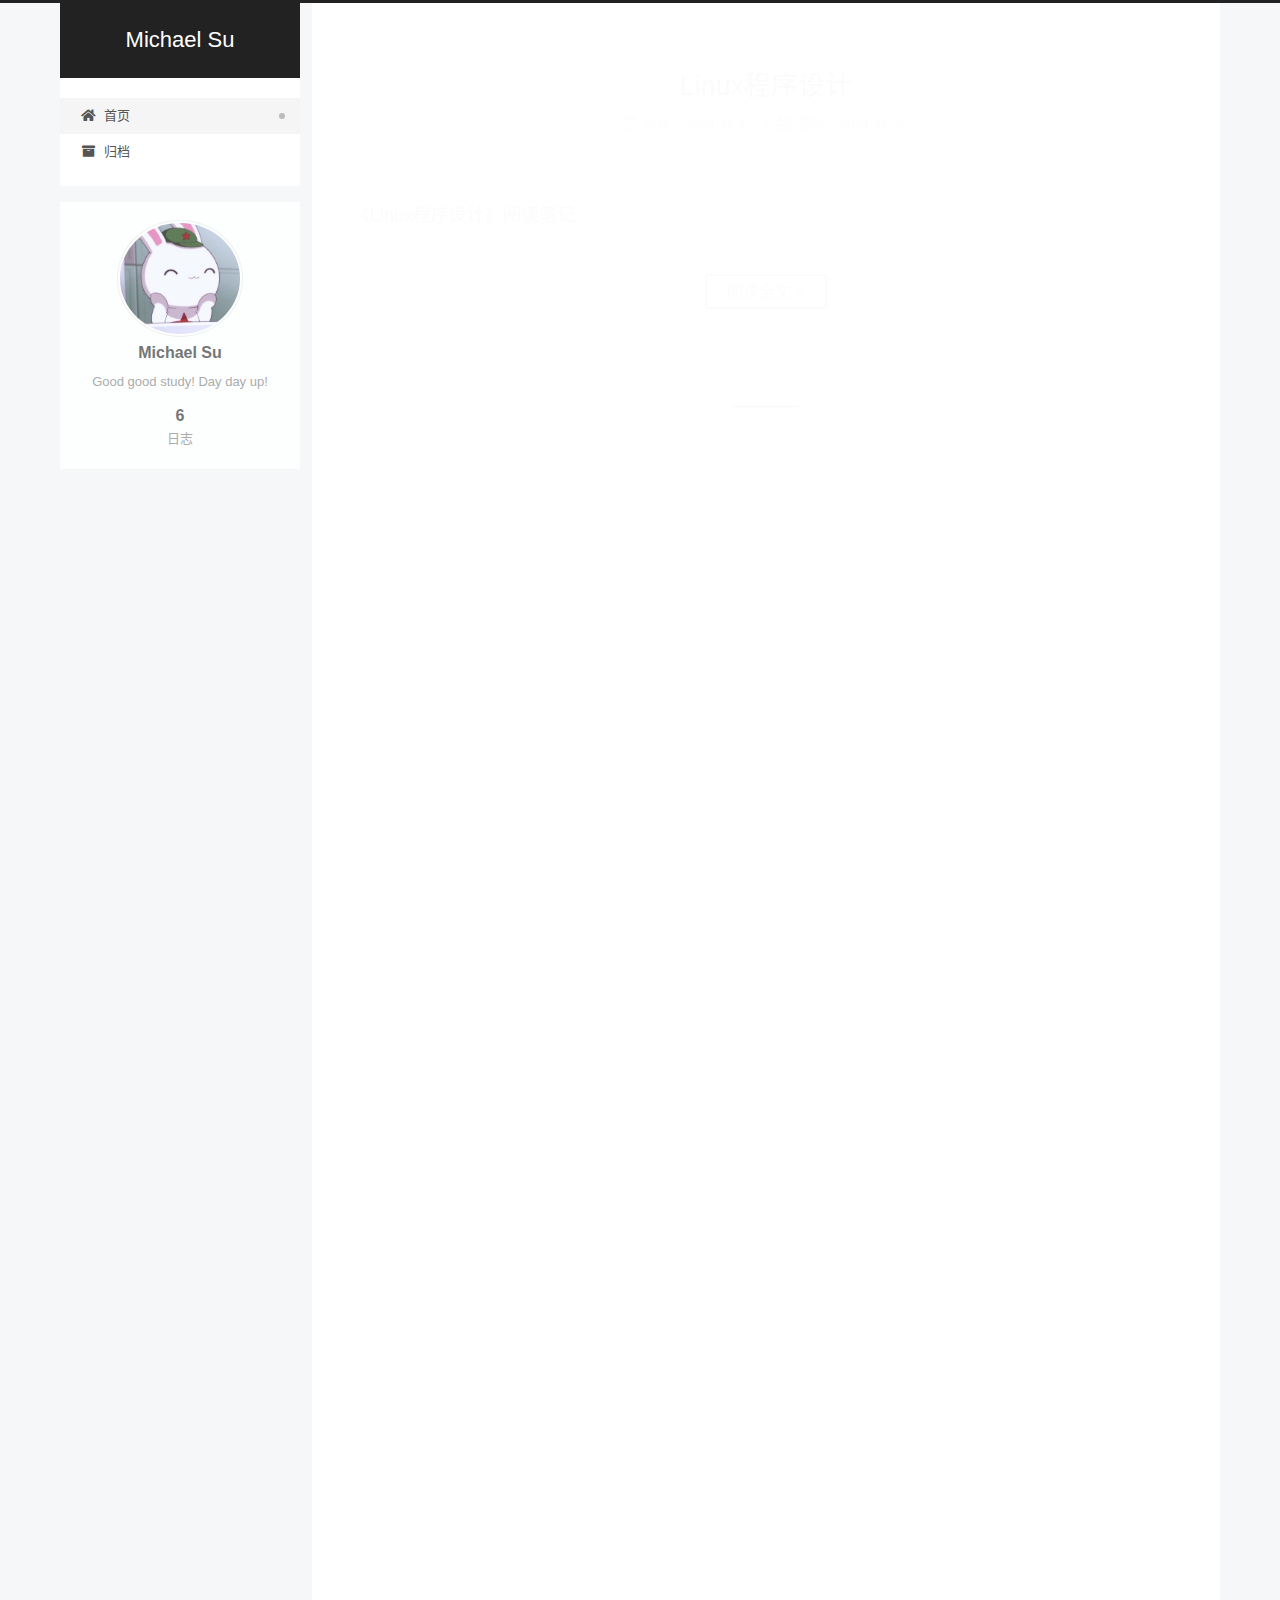
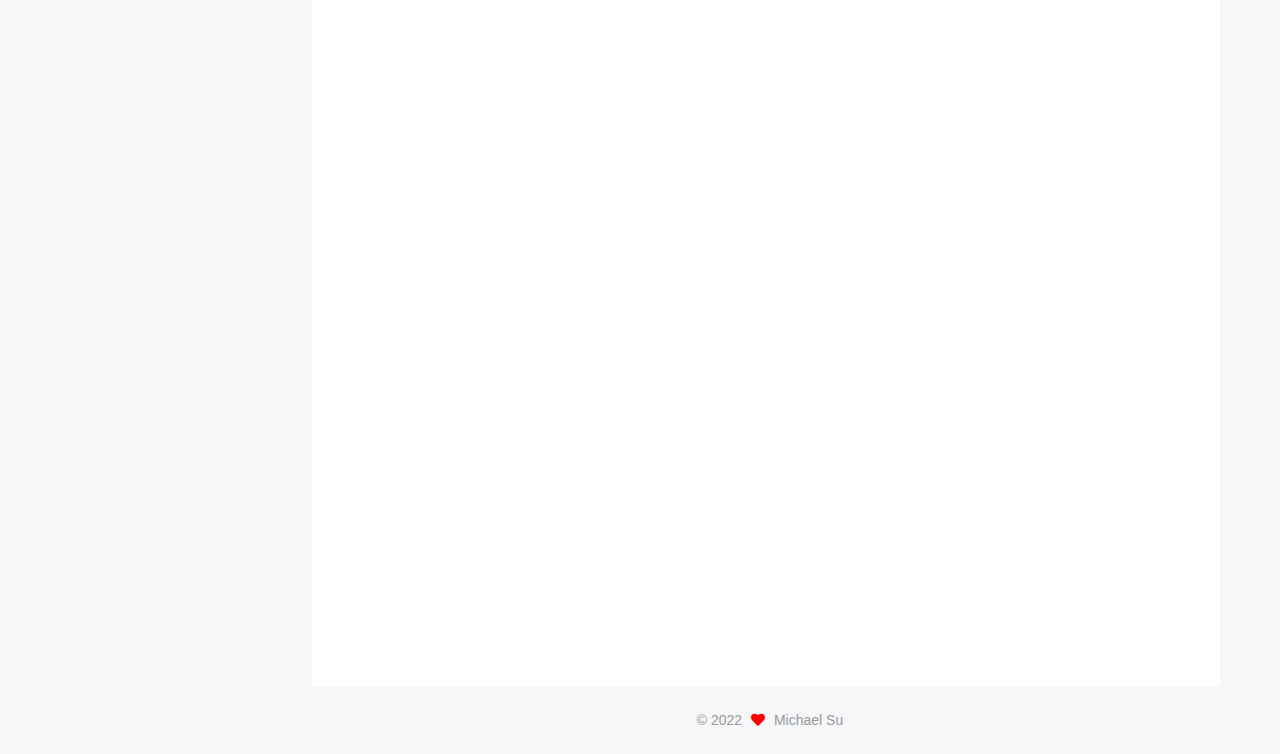
==== commit 1af32a79: "Site updated: 2022-03-13 16:22:08" ====
--- a/index.html
+++ b/index.html
@@ -518,7 +518,7 @@
                   <i class="far fa-calendar-check"></i>
                 </span>
                 <span class="post-meta-item-text">更新于</span>
-                <time title="修改时间：2021-12-01 20:34:36" itemprop="dateModified" datetime="2021-12-01T20:34:36+08:00">2021-12-01</time>
+                <time title="修改时间：2022-03-13 16:20:52" itemprop="dateModified" datetime="2022-03-13T16:20:52+08:00">2022-03-13</time>
               </span>
 
           
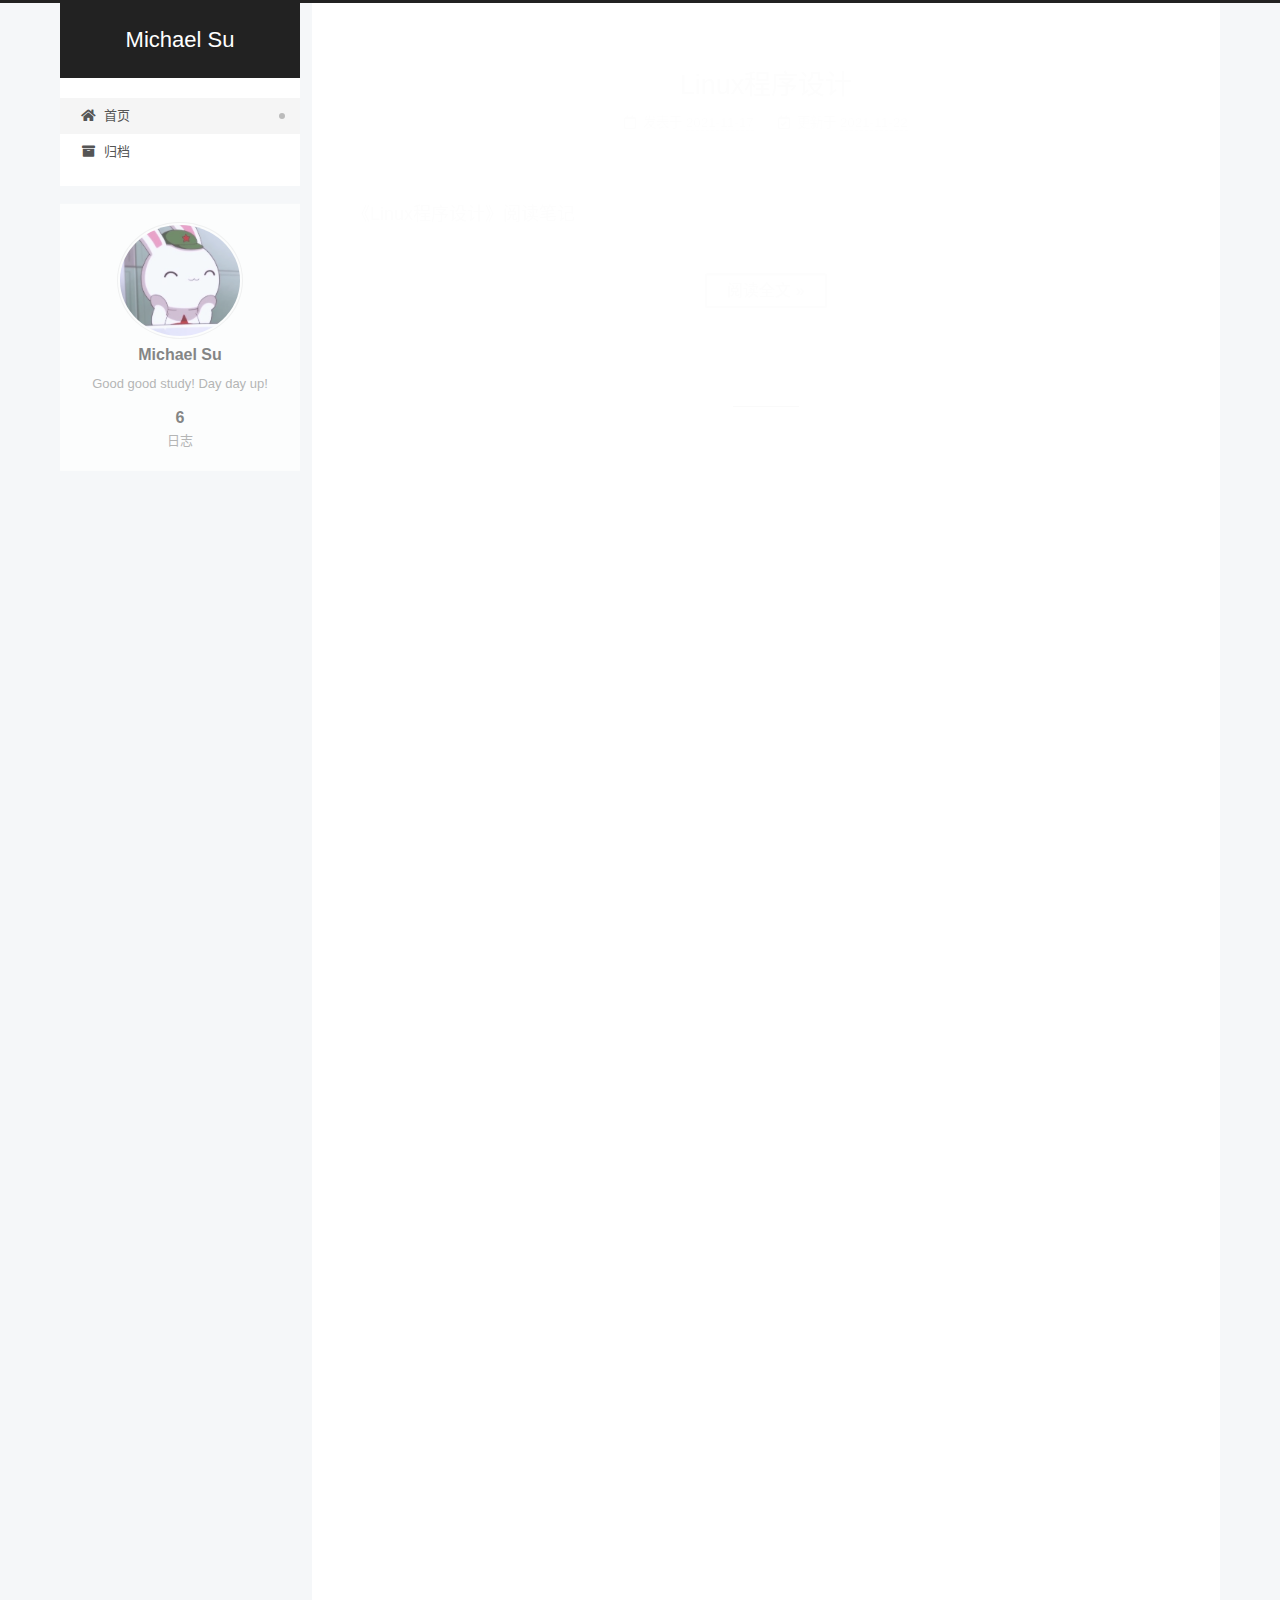
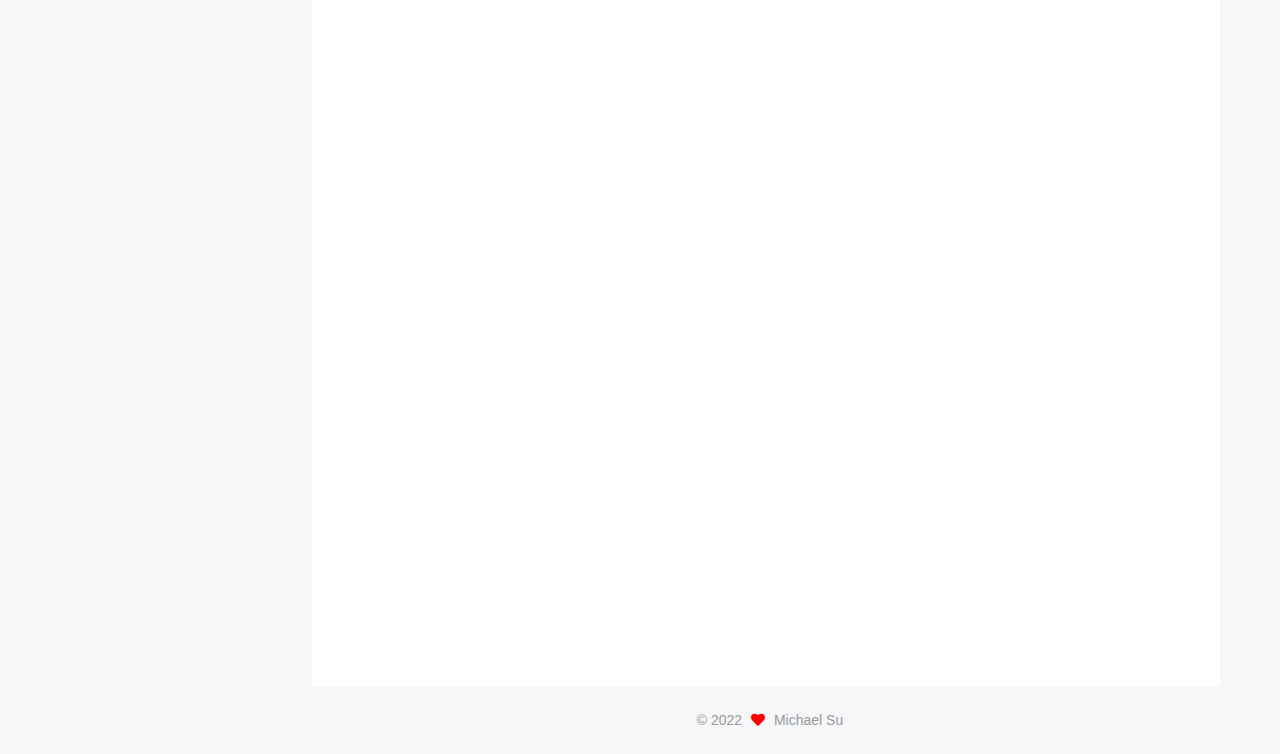
==== commit 44e4304c: "Site updated: 2022-03-13 16:23:12" ====
--- a/index.html
+++ b/index.html
@@ -518,7 +518,7 @@
                   <i class="far fa-calendar-check"></i>
                 </span>
                 <span class="post-meta-item-text">更新于</span>
-                <time title="修改时间：2022-03-13 16:20:52" itemprop="dateModified" datetime="2022-03-13T16:20:52+08:00">2022-03-13</time>
+                <time title="修改时间：2022-03-13 16:23:07" itemprop="dateModified" datetime="2022-03-13T16:23:07+08:00">2022-03-13</time>
               </span>
 
           
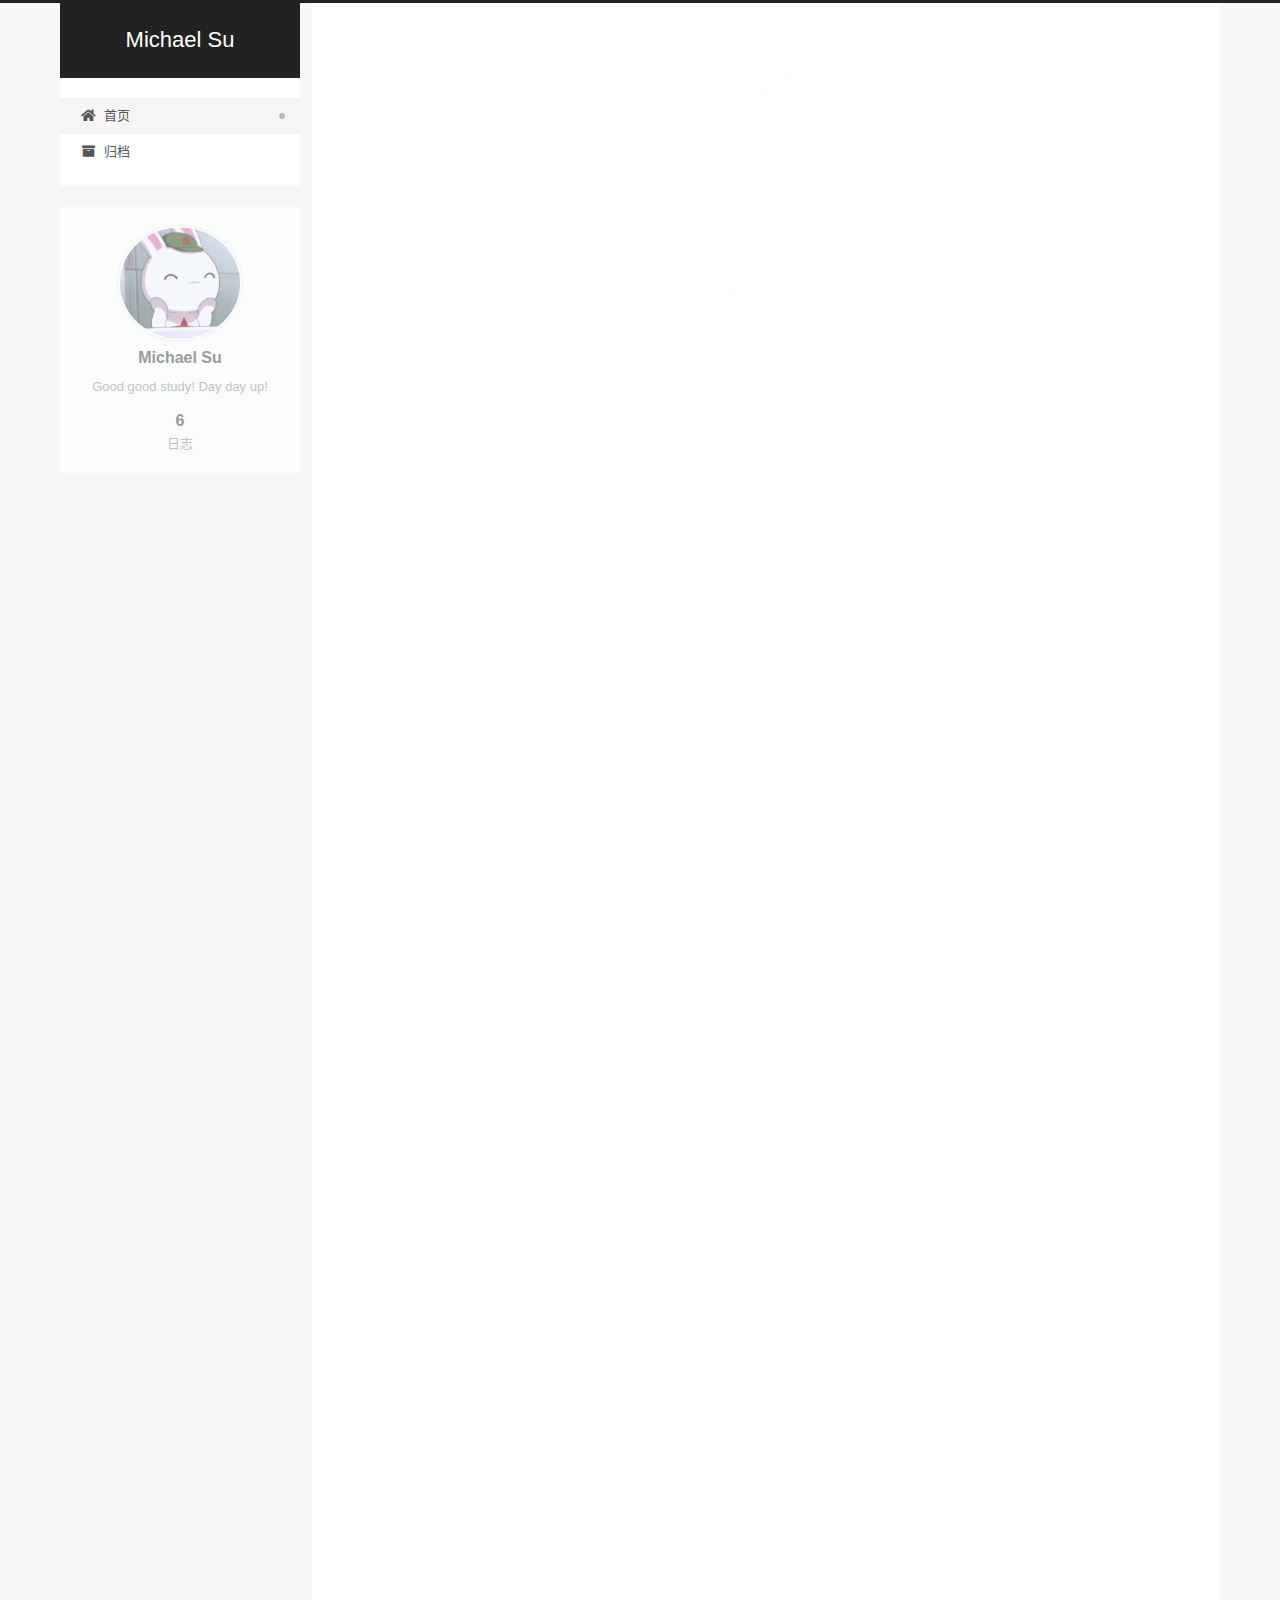
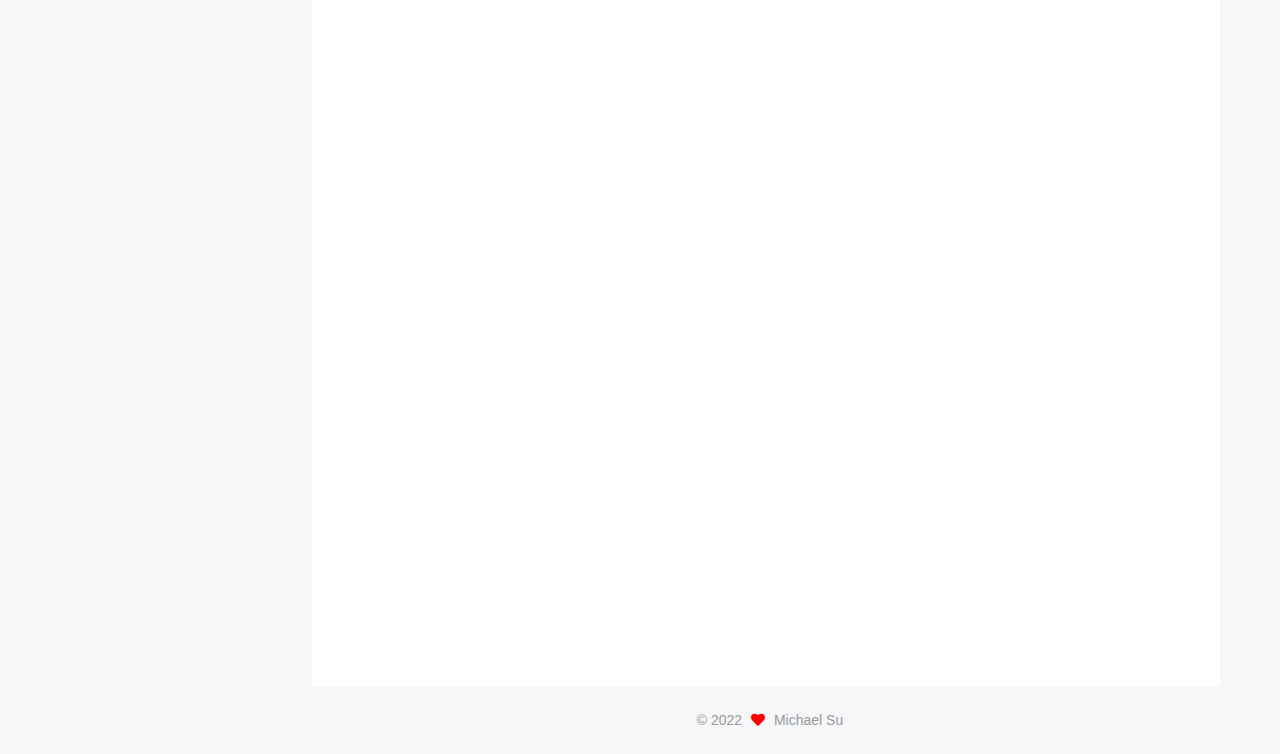
==== commit b558e4ba: "Site updated: 2022-03-14 16:57:54" ====
--- a/index.html
+++ b/index.html
@@ -518,7 +518,7 @@
                   <i class="far fa-calendar-check"></i>
                 </span>
                 <span class="post-meta-item-text">更新于</span>
-                <time title="修改时间：2022-03-13 16:23:07" itemprop="dateModified" datetime="2022-03-13T16:23:07+08:00">2022-03-13</time>
+                <time title="修改时间：2022-03-14 16:57:31" itemprop="dateModified" datetime="2022-03-14T16:57:31+08:00">2022-03-14</time>
               </span>
 
           
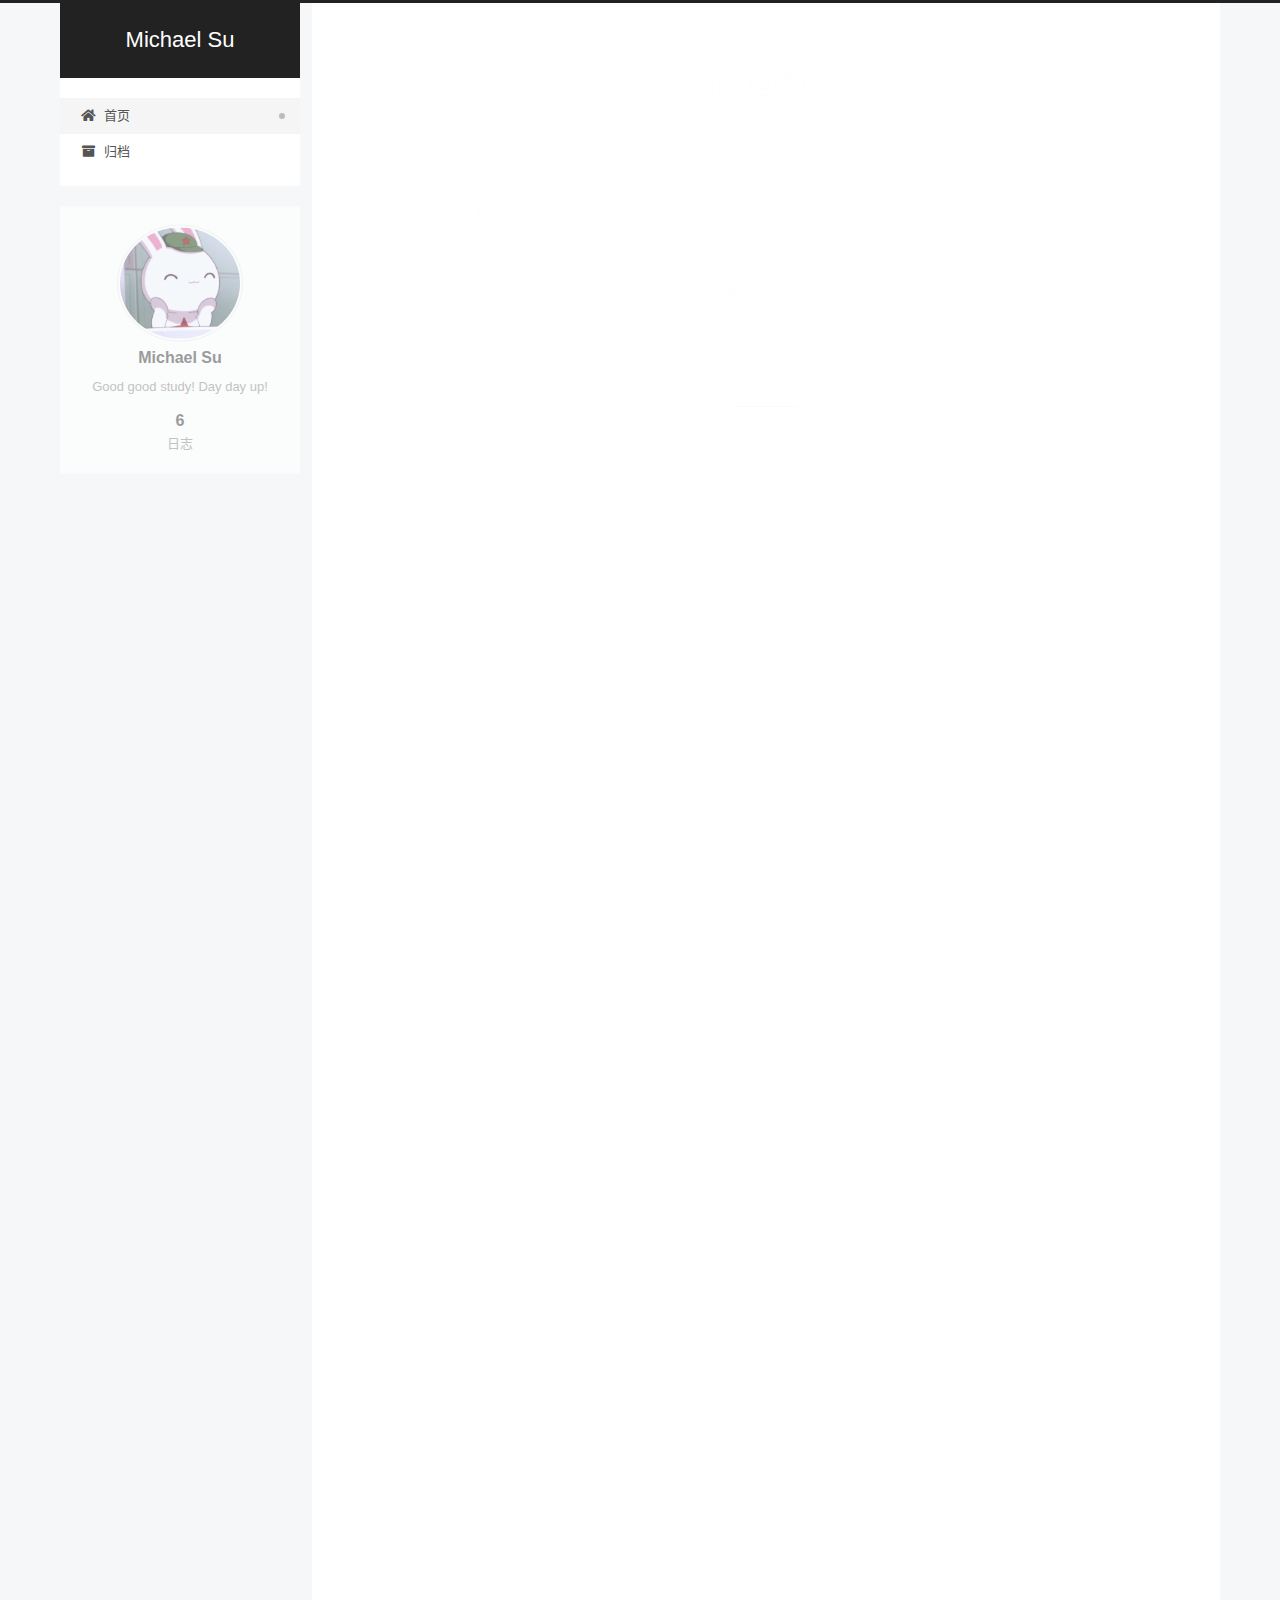
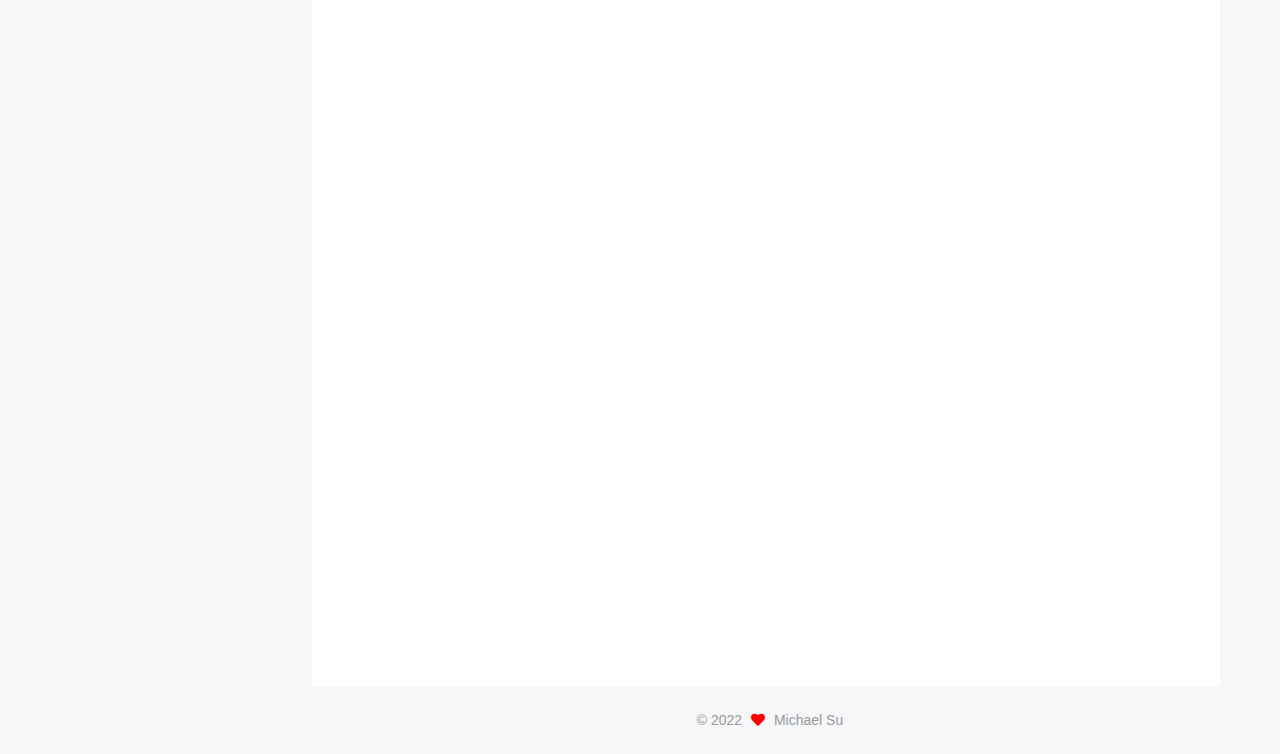
==== commit 216a1850: "Site updated: 2022-03-15 16:35:15" ====
--- a/index.html
+++ b/index.html
@@ -176,7 +176,7 @@
                   <i class="far fa-calendar-check"></i>
                 </span>
                 <span class="post-meta-item-text">更新于</span>
-                <time title="修改时间：2021-11-22 16:00:54" itemprop="dateModified" datetime="2021-11-22T16:00:54+08:00">2021-11-22</time>
+                <time title="修改时间：2022-03-14 17:28:50" itemprop="dateModified" datetime="2022-03-14T17:28:50+08:00">2022-03-14</time>
               </span>
 
           
@@ -248,7 +248,7 @@
                   <i class="far fa-calendar-check"></i>
                 </span>
                 <span class="post-meta-item-text">更新于</span>
-                <time title="修改时间：2022-03-12 19:41:09" itemprop="dateModified" datetime="2022-03-12T19:41:09+08:00">2022-03-12</time>
+                <time title="修改时间：2022-03-15 16:34:19" itemprop="dateModified" datetime="2022-03-15T16:34:19+08:00">2022-03-15</time>
               </span>
 
           
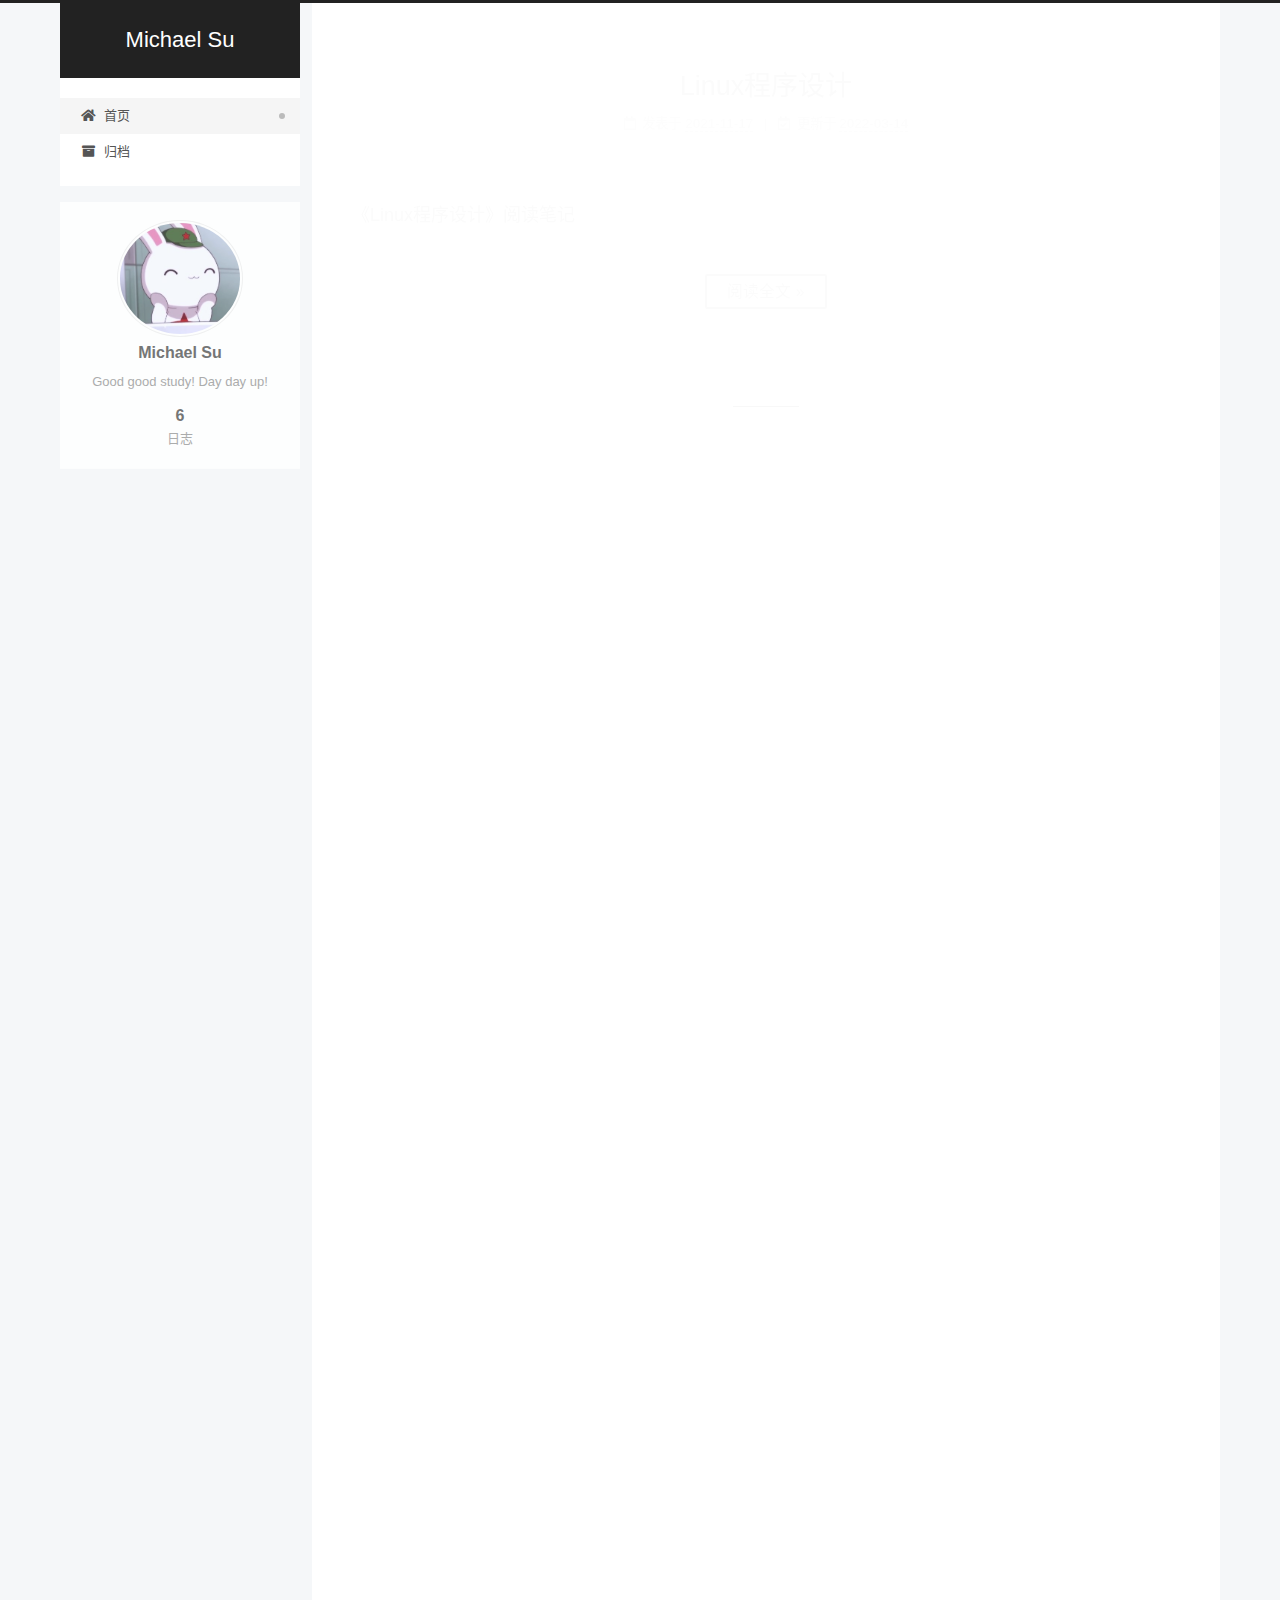
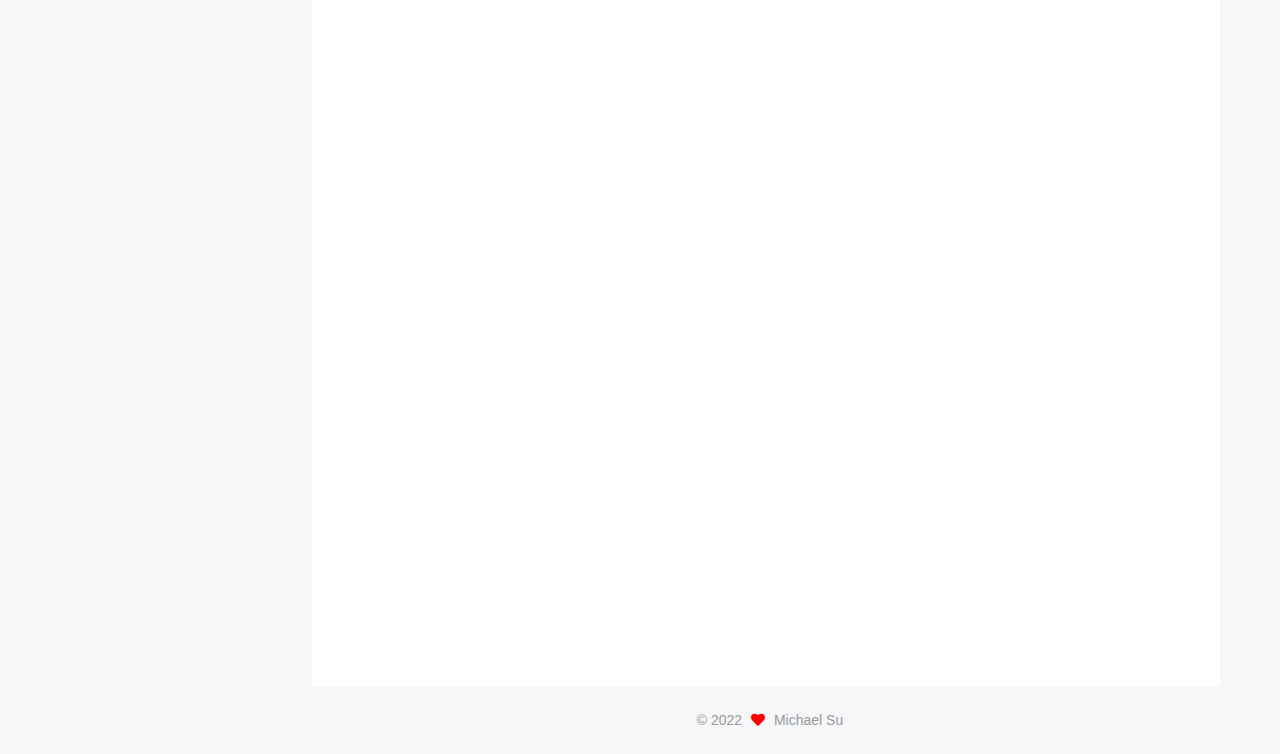
==== commit 1a34569a: "Site updated: 2022-04-11 15:15:12" ====
--- a/index.html
+++ b/index.html
@@ -248,7 +248,7 @@
                   <i class="far fa-calendar-check"></i>
                 </span>
                 <span class="post-meta-item-text">更新于</span>
-                <time title="修改时间：2022-03-15 16:34:19" itemprop="dateModified" datetime="2022-03-15T16:34:19+08:00">2022-03-15</time>
+                <time title="修改时间：2022-03-15 16:52:15" itemprop="dateModified" datetime="2022-03-15T16:52:15+08:00">2022-03-15</time>
               </span>
 
           
@@ -518,7 +518,7 @@
                   <i class="far fa-calendar-check"></i>
                 </span>
                 <span class="post-meta-item-text">更新于</span>
-                <time title="修改时间：2022-03-14 16:57:31" itemprop="dateModified" datetime="2022-03-14T16:57:31+08:00">2022-03-14</time>
+                <time title="修改时间：2022-04-11 15:14:14" itemprop="dateModified" datetime="2022-04-11T15:14:14+08:00">2022-04-11</time>
               </span>
 
           
--- a/css/main.css
+++ b/css/main.css
@@ -1219,7 +1219,7 @@
 }
 .links-of-author a::before,
 .links-of-author span.exturl::before {
-  background: #0342ff;
+  background: #eeeb91;
   border-radius: 50%;
   content: ' ';
   display: inline-block;
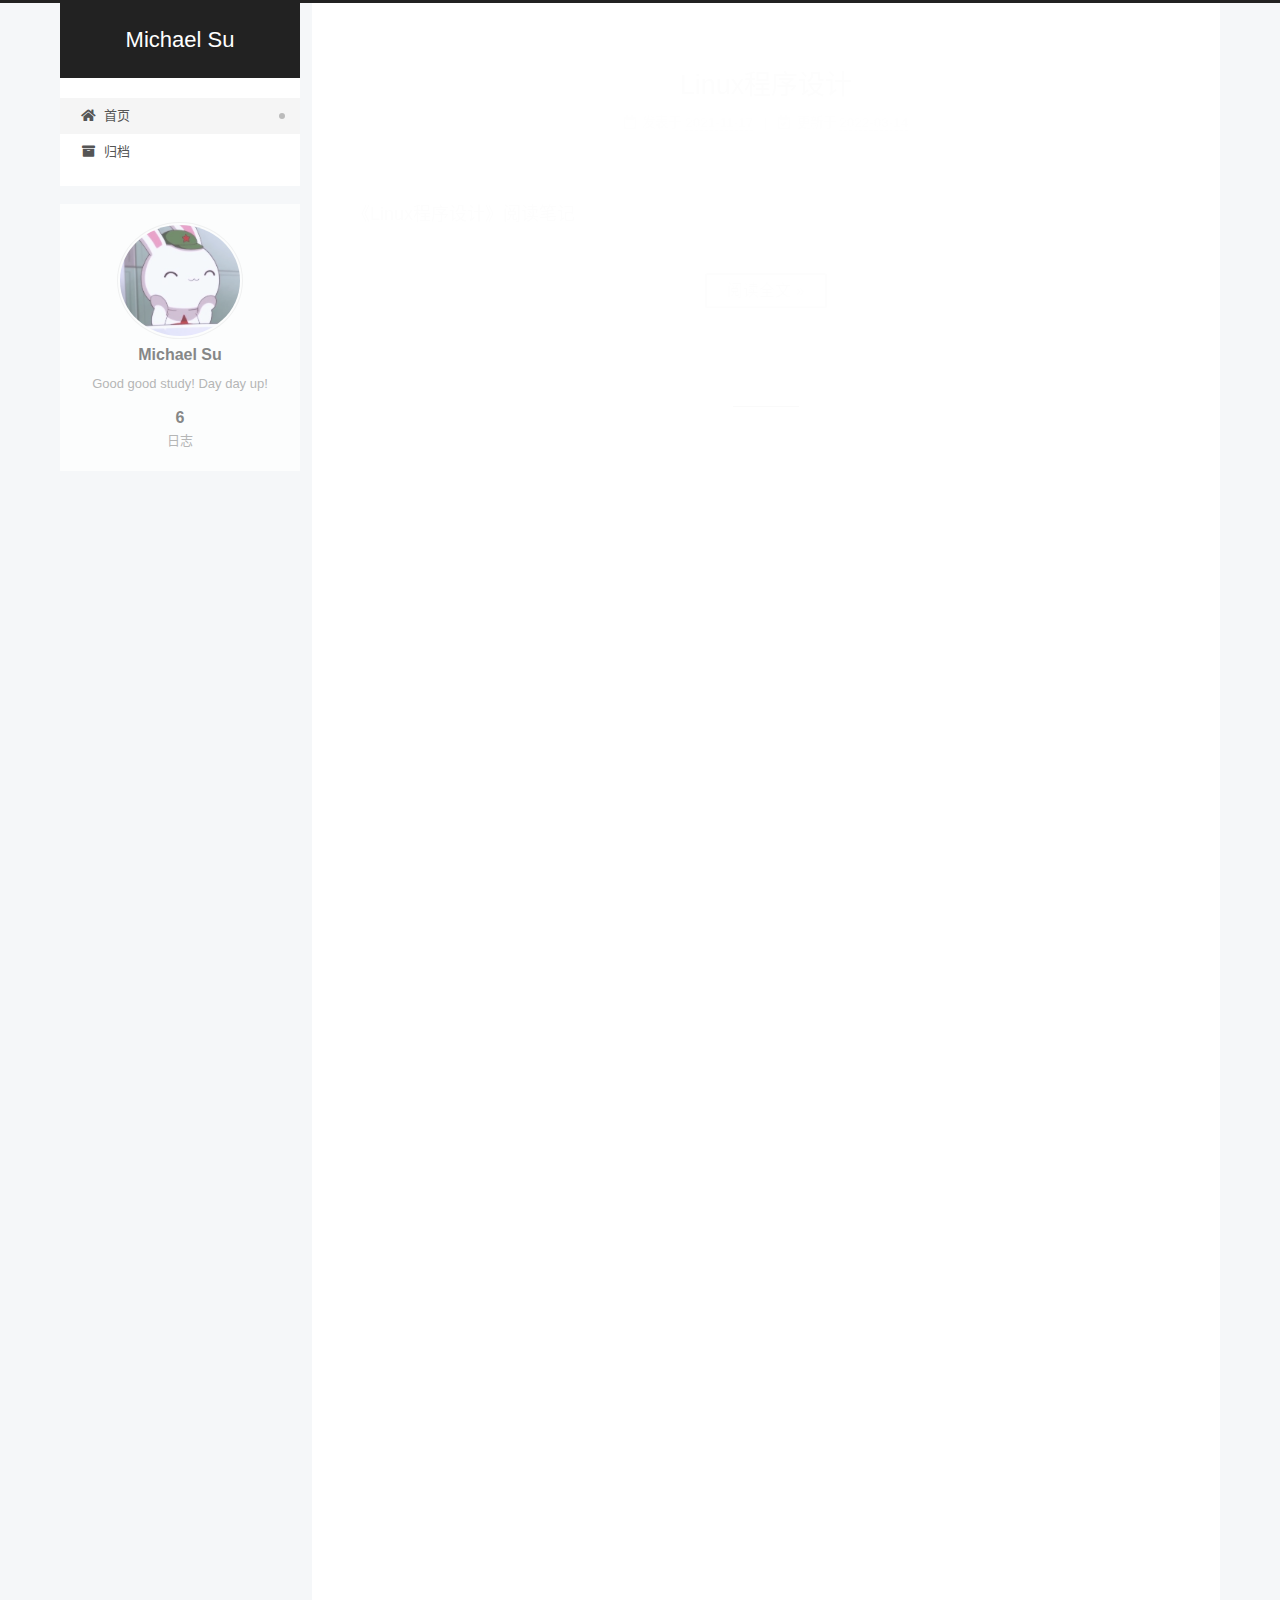
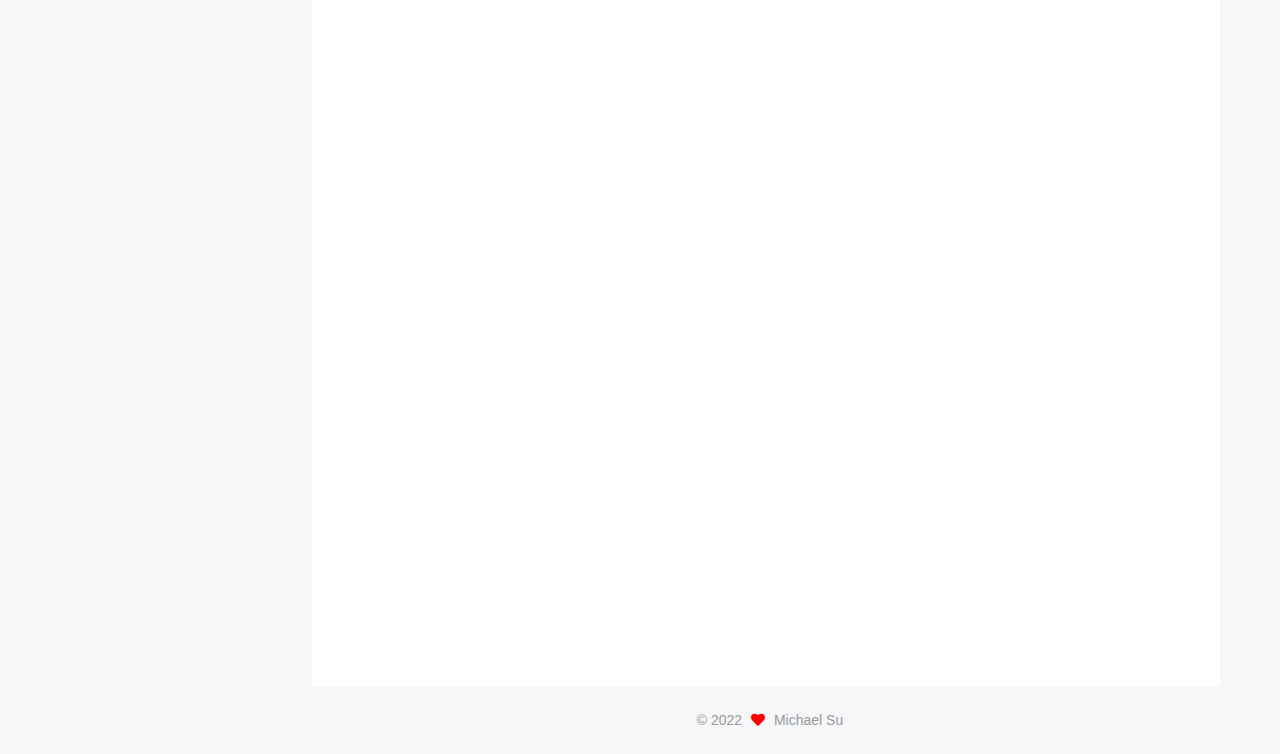
==== commit ae4c7fc3: "Site updated: 2022-04-11 15:17:53" ====
--- a/index.html
+++ b/index.html
@@ -518,7 +518,7 @@
                   <i class="far fa-calendar-check"></i>
                 </span>
                 <span class="post-meta-item-text">更新于</span>
-                <time title="修改时间：2022-04-11 15:14:14" itemprop="dateModified" datetime="2022-04-11T15:14:14+08:00">2022-04-11</time>
+                <time title="修改时间：2022-04-11 15:17:34" itemprop="dateModified" datetime="2022-04-11T15:17:34+08:00">2022-04-11</time>
               </span>
 
           
